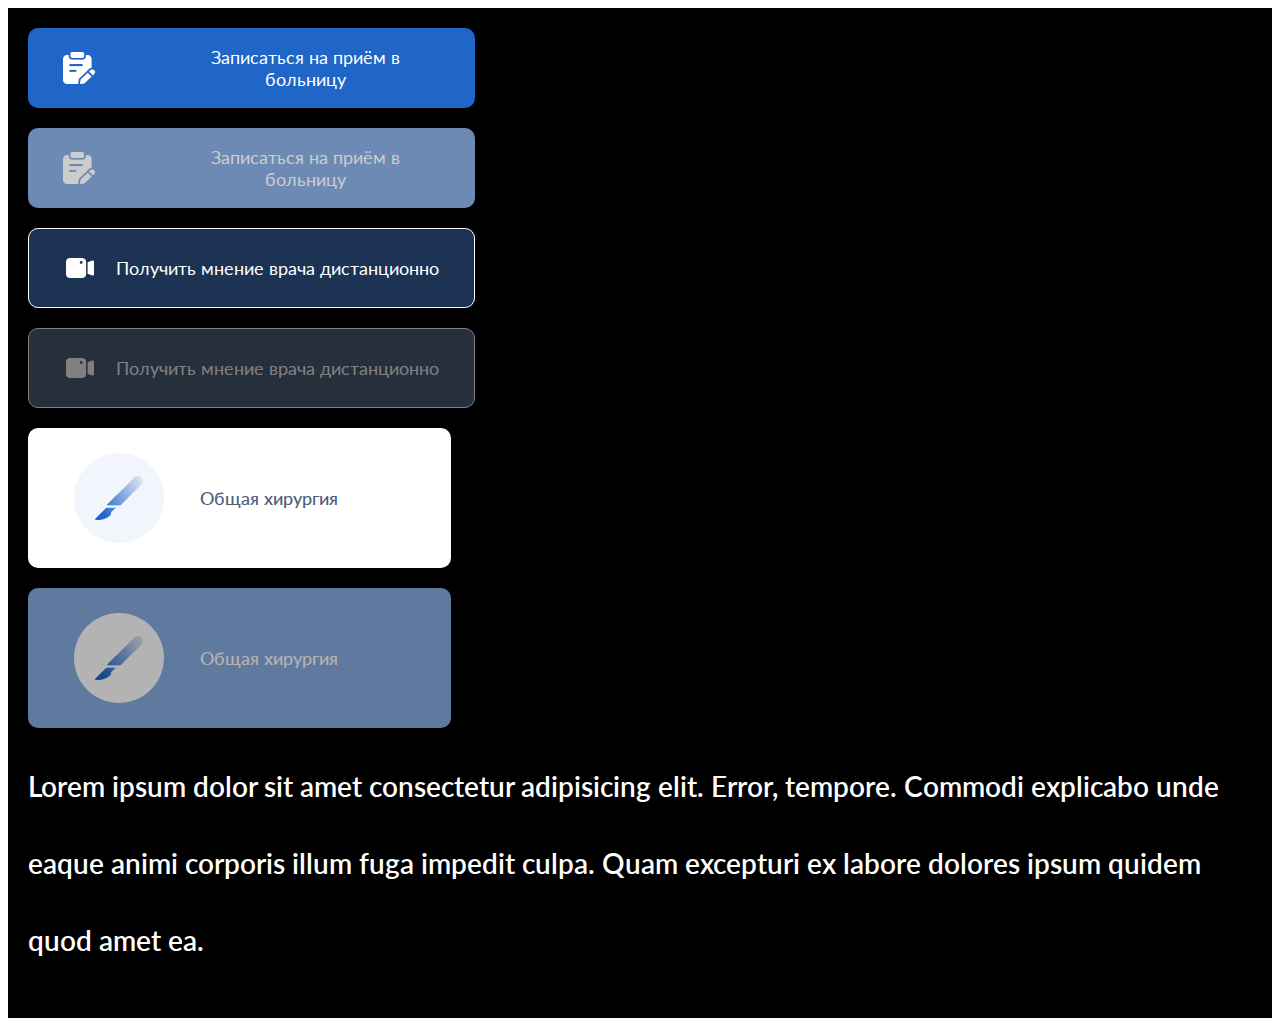
==== Ui-kit.html @ 0b9eb4fd "new images" ====
<!DOCTYPE html>
<html lang="en">
<head>
    <meta charset="UTF-8">
    <meta name="viewport" content="width=device-width, initial-scale=1.0">
    <link rel="stylesheet" href="https://cdnjs.cloudflare.com/ajax/libs/font-awesome/6.0.0-beta3/css/all.min.css">
    <link rel="preconnect" href="https://fonts.googleapis.com">
    <link rel="preconnect" href="https://fonts.gstatic.com" crossorigin>
    <link href="https://fonts.googleapis.com/css2?family=Lato:ital,wght@0,100;0,300;0,400;0,700;0,900;1,100;1,300;1,400;1,700;1,900&family=Montserrat:ital,wght@0,100..900;1,100..900&display=swap" rel="stylesheet">
    <link rel="stylesheet" href="css/style.css">
    <title>Ui-kit</title>
</head>
<body>
    <div class="container">
        <button class="btn-static">
            <img src="./img/folder.png" alt="">
            <span>Записаться на приём в больницу</span>
        </button>
        <button class="btn-static" disabled>
            <img src="./img/folder.png" alt="">
            <p>Записаться на приём в больницу</p>
        </button>
        <button class="btn-consultation">
            <img src="./img/icon (3).svg" alt="">
            Получить мнение врача дистанционно
        </button>
        <button class="btn-consultation" disabled>
            <img src="./img/icon (3).svg" alt="">
            Получить мнение врача дистанционно
        </button>
        <button class="btn-surgery">
            <div class="block-image">
                <img src="./img/scalp.png" alt="">
            </div>
            Общая хирургия
        </button>
        <button class="btn-surgery" disabled>
            <div class="block-image">
                <img src="./img/scalp.png" alt="">
            </div>
            Общая хирургия
        </button>
        <!-- <a class="btn-surgery" disabled>
            <div class="block-image" disabled>
                <img src="./img/scalp.png" alt="">
            </div>
            Общая хирургия
        </a> -->
        <h1>Lorem ipsum dolor sit amet consectetur adipisicing elit. Error, tempore. Commodi explicabo unde eaque animi corporis illum fuga impedit culpa. Quam excepturi ex labore dolores ipsum quidem quod amet ea.</h1>
        <!-- </button>
        <button class="btn-opinion">
            <i class="fa-solid fa-camera"></i>
            <p>Записаться на приём в больницу</p>
        </button>
        <button class="btn-opinion-hover">
            <i class="fa-solid fa-camera"></i>
            <p>Записаться на приём в больницу</p>
        </button>
        <button class="btn-surgery">
            <i class="fa-solid fa-camera"></i>
            <p>Записаться на приём в больницу</p>
        </button>
        <button class="btn-surgery-hover">
            <i class="fa-solid fa-camera"></i>
            <p>Записаться на приём в больницу</p>
        </button> --> 
    </div>
</body>
</html>
---- css/style.css ----
.container {
  padding: 20px;
  background-color: black;
}

.btn-static {
  display: flex;
  align-items: center;
  gap: 75px;
  width: 447px;
  height: 80px;
  background-color: #2065C8;
  border-radius: 10px;
  margin-bottom: 20px;
  border: none;
  color: #FFFFFF;
  font-size: 18px;
  cursor: pointer;
  font-family: "Lato";
  padding: 24px 35px;
}
.btn-static:hover {
  background-color: #0C51B4;
  color: #FFFFFF;
}

.btn-static:disabled {
  background-color: #89ADE2;
  color: #FFFFFF;
  pointer-events: none;
  opacity: 0.8;
}

.btn-consultation {
  display: flex;
  align-items: center;
  justify-content: space-between;
  width: 447px;
  height: 80px;
  background-color: #1D3354;
  border-radius: 10px;
  margin-bottom: 20px;
  border: 1px solid #FFFFFF;
  color: #FFFFFF;
  font-size: 18px;
  cursor: pointer;
  font-family: "Lato";
  padding: 24px 35px;
}
.btn-consultation:hover {
  background-color: #FFFFFF;
  color: #2065C8;
}
.btn-consultation img:hover {
  fill: #2065C8;
}

.btn-consultation:disabled {
  background-color: #4C5E78;
  opacity: 0.5;
  pointer-events: none;
}

.btn-surgery {
  display: flex;
  align-items: center;
  gap: 36px;
  width: 423px;
  height: 140px;
  background-color: #FFFFFF;
  border-radius: 10px;
  margin-bottom: 20px;
  border: none;
  font-size: 18px;
  font-weight: 500;
  line-height: 22px;
  color: #4C5E78;
  font-family: "Lato";
}
.btn-surgery .block-image {
  width: 90px;
  height: 90px;
  margin-left: 40px;
  border-radius: 50%;
  background-color: #F2F5FC;
}
.btn-surgery img {
  padding: 18px 21px;
}
.btn-surgery:hover {
  background-color: #2065C8;
  color: #FFFFFF;
}

.btn-surgery:disabled {
  background-color: #89ADE2;
  color: #FFFFFF;
  opacity: 0.7;
}
.btn-surgery:disabled .block-image {
  background-color: #FFFFFF;
}

h1 {
  font-family: "Lato", serif;
  font-size: 28px;
  font-weight: 600;
  line-height: 77px;
  color: #FFFFFF;
}

/*# sourceMappingURL=style.css.map */
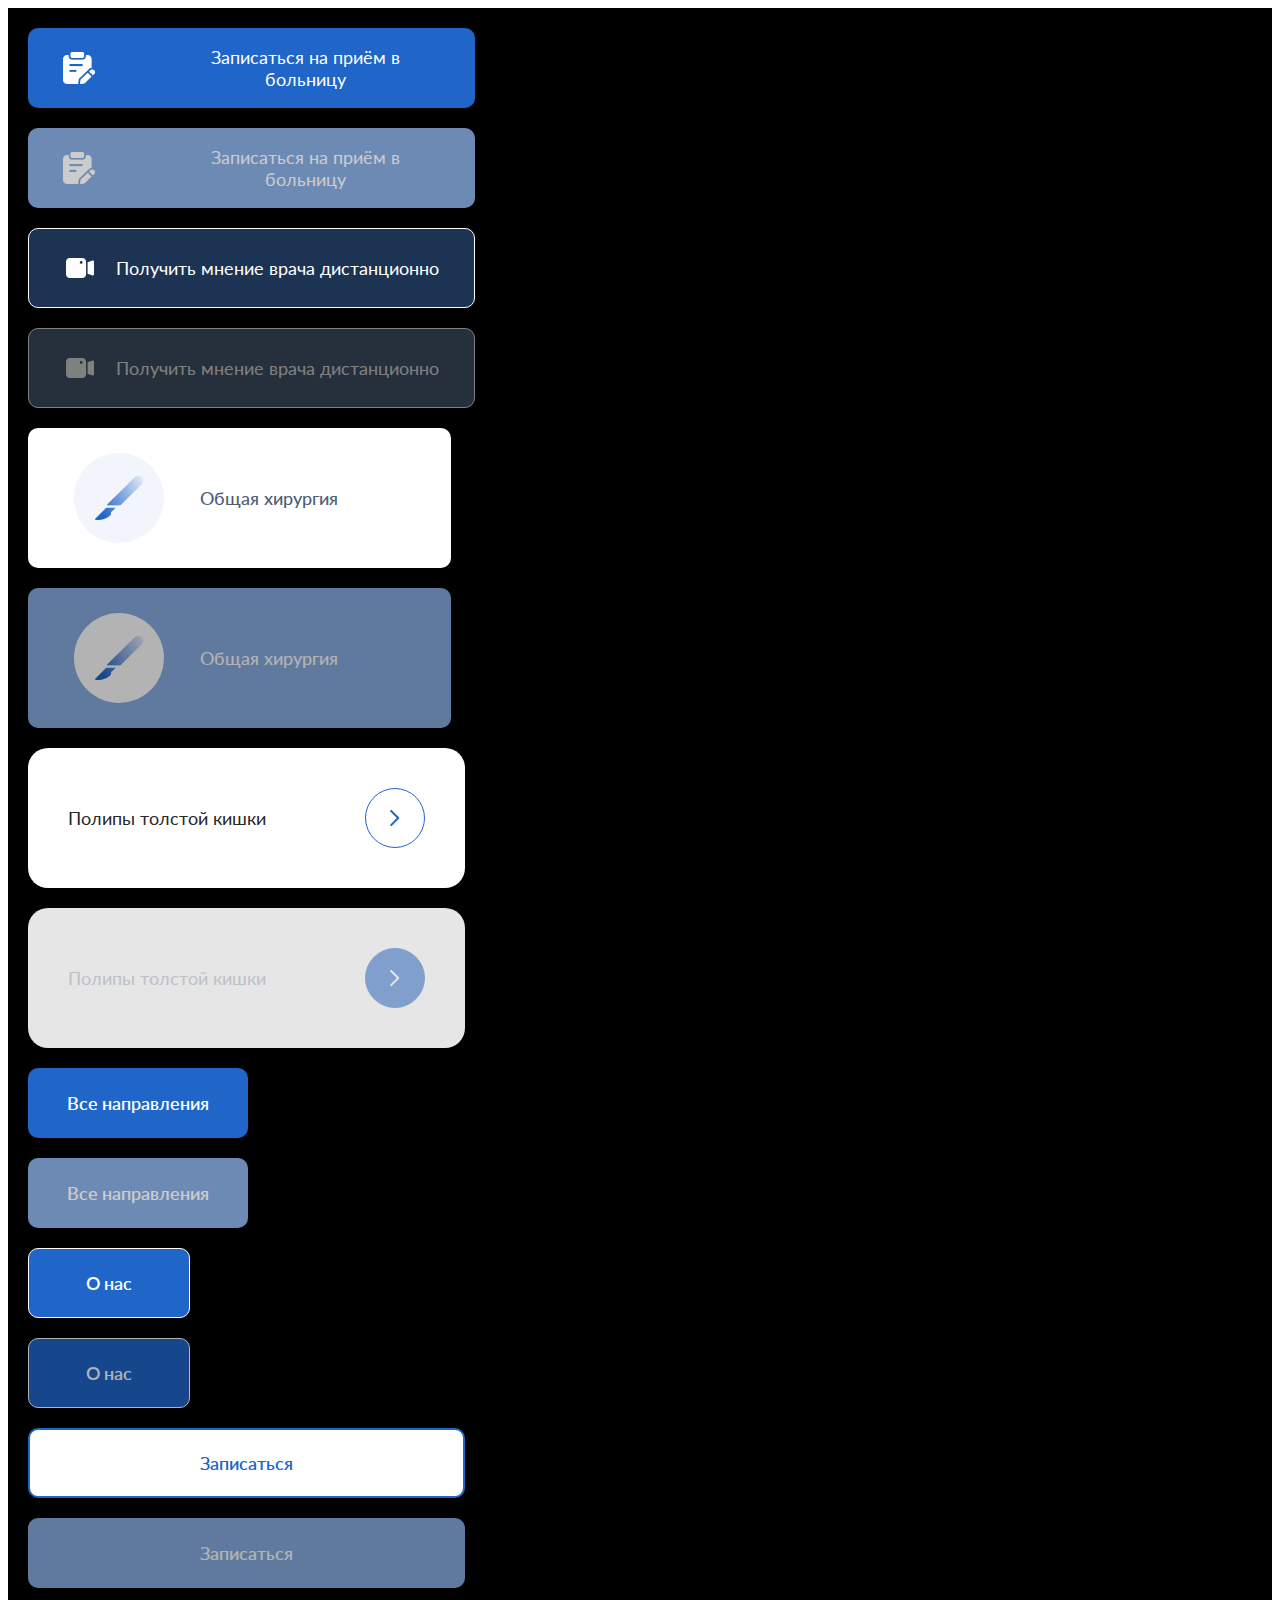
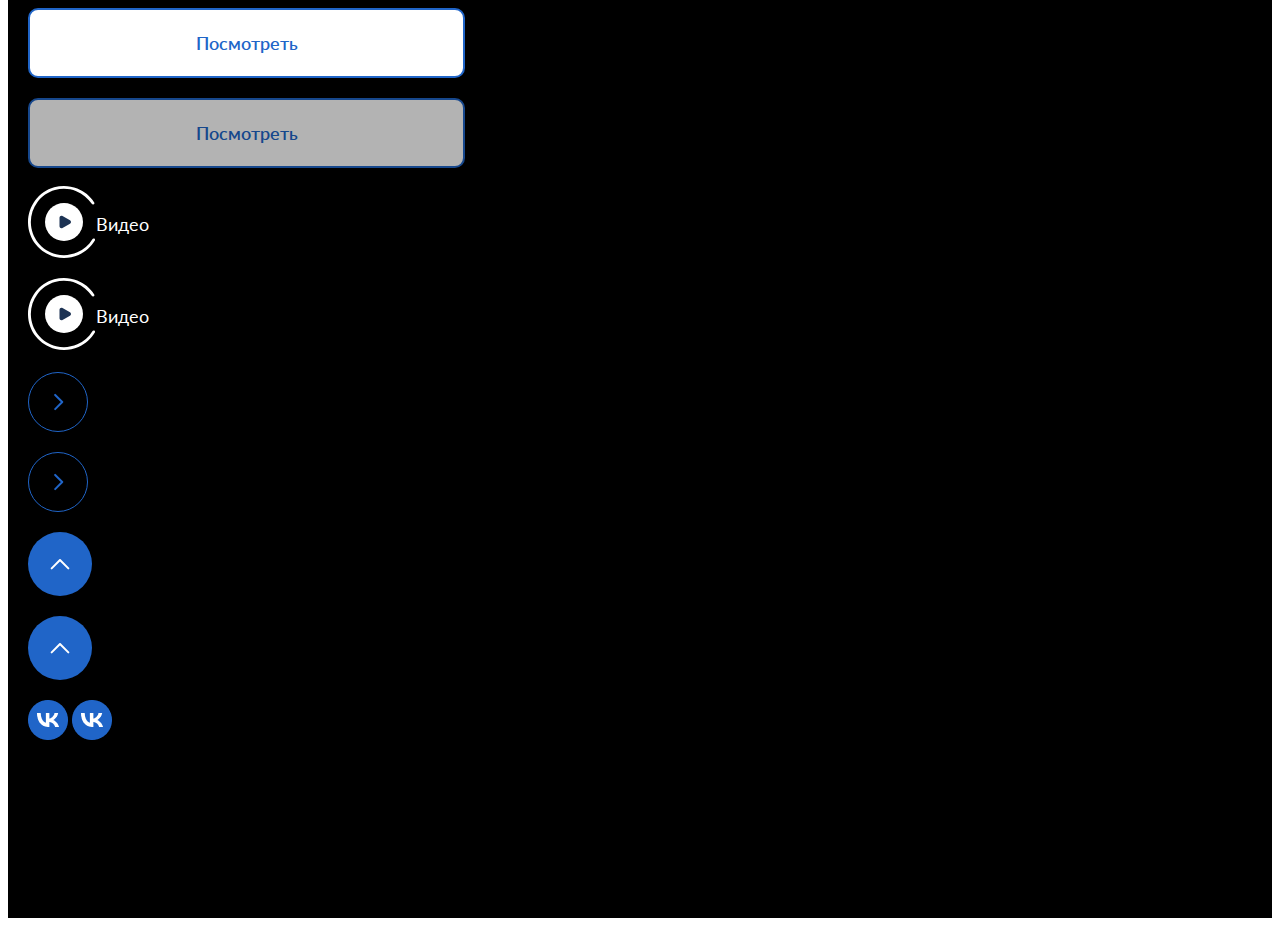
==== commit 5c543479: "new images" ====
--- a/Ui-kit.html
+++ b/Ui-kit.html
@@ -21,7 +21,9 @@
             <p>Записаться на приём в больницу</p>
         </button>
         <button class="btn-consultation">
-            <img src="./img/icon (3).svg" alt="">
+            <svg width="32" height="32" viewBox="0 0 32 32" fill="none" xmlns="http://www.w3.org/2000/svg">
+                <path d="M28.304 8.62013L23.596 10.3041V21.6991L28.304 23.3831C28.4955 23.4513 28.7006 23.4725 28.902 23.445C29.1034 23.4175 29.2953 23.342 29.4615 23.2249C29.6277 23.1078 29.7633 22.9525 29.857 22.7721C29.9507 22.5917 29.9998 22.3914 30 22.1881V9.81412C30 8.93612 29.13 8.32413 28.304 8.62013ZM18.179 5.95313H5.917C4.87815 5.95313 3.88184 6.36581 3.14726 7.10039C2.41268 7.83497 2 8.83127 2 9.87013V22.1331C2 23.172 2.41268 24.1683 3.14726 24.9029C3.88184 25.6374 4.87815 26.0501 5.917 26.0501H18.18C19.2189 26.0501 20.2152 25.6374 20.9497 24.9029C21.6843 24.1683 22.097 23.172 22.097 22.1331V9.87013C22.0967 8.83118 21.6838 7.83488 20.9491 7.10033C20.2144 6.36578 19.2179 5.95312 18.179 5.95313ZM17.167 11.8341C16.7912 11.8341 16.4308 11.6848 16.165 11.4191C15.8993 11.1534 15.75 10.7929 15.75 10.4171C15.75 10.0413 15.8993 9.68089 16.165 9.41515C16.4308 9.14942 16.7912 9.00012 17.167 9.00012C17.5428 9.00012 17.9032 9.14942 18.169 9.41515C18.4347 9.68089 18.584 10.0413 18.584 10.4171C18.584 10.7929 18.4347 11.1534 18.169 11.4191C17.9032 11.6848 17.5428 11.8341 17.167 11.8341Z" fill="white"/>
+            </svg>
             Получить мнение врача дистанционно
         </button>
         <button class="btn-consultation" disabled>
@@ -40,6 +42,98 @@
             </div>
             Общая хирургия
         </button>
+        <button class="treatment">
+            Полипы толстой кишки
+            <div class="btn-arrow">
+                <svg width="10" height="18" viewBox="0 0 10 18" fill="none" xmlns="http://www.w3.org/2000/svg">
+                    <path d="M1.16667 16.0846L8.25 9.0013L1.16667 1.91797" stroke="#2065C8" stroke-width="2" stroke-linecap="round" stroke-linejoin="round"/>
+                </svg>                    
+            </div>
+        </button>
+        <button class="treatment" disabled>
+            Полипы толстой кишки
+            <div class="btn-arrow">
+                <svg width="10" height="18" viewBox="0 0 10 18" fill="none" xmlns="http://www.w3.org/2000/svg">
+                    <path d="M1.16667 16.0846L8.25 9.0013L1.16667 1.91797" stroke="#2065C8" stroke-width="2" stroke-linecap="round" stroke-linejoin="round"/>
+                </svg>                    
+            </div>
+        </button>
+        <button class="btn-direction">
+            Все направления
+        </button>
+        <button class="btn-direction" disabled>
+            Все направления
+        </button>
+        <button class="btn-about">
+            О нас
+        </button>
+        <button class="btn-about" disabled>
+            О нас
+        </button>
+        <button class="btn-subscribe">
+            Записаться
+        </button>
+        <button class="btn-subscribe" disabled>
+            Записаться
+        </button>
+        <button class="btn-view">
+            Посмотреть
+        </button>
+        <button class="btn-view" disabled>
+            Посмотреть
+        </button>
+        <div class="btn-video">
+            <div class="btn-smart">
+                <svg width="68" height="72" viewBox="0 0 68 72" fill="none" xmlns="http://www.w3.org/2000/svg">
+                    <path d="M66.3334 52.5989C67.0223 52.9759 67.2776 53.8417 66.8737 54.5152C63.046 60.8981 57.3264 65.9487 50.4922 68.9542C43.2234 72.1507 35.1016 72.8544 27.3914 70.9556C19.6811 69.0567 12.815 64.662 7.8619 58.4555C2.90883 52.2489 0.146756 44.579 0.00568185 36.6396C-0.135392 28.7002 2.35245 20.9369 7.0819 14.5584C11.8114 8.17981 18.517 3.54389 26.155 1.37234C33.7929 -0.799217 41.9345 -0.384549 49.3123 2.55178C56.2489 5.31255 62.1444 10.1568 66.1964 16.3996C66.624 17.0584 66.3996 17.9327 65.7245 18.3339C65.0494 18.7352 64.1794 18.5112 63.7496 17.8539C60.0196 12.1497 54.6144 7.72297 48.2606 5.19419C41.4657 2.48983 33.9673 2.10792 26.9327 4.10792C19.8982 6.10792 13.7223 10.3776 9.36643 16.2523C5.01061 22.1269 2.71931 29.2769 2.84923 36.5891C2.97916 43.9012 5.52304 50.9653 10.0848 56.6815C14.6466 62.3977 20.9703 66.4453 28.0715 68.1941C35.1726 69.9429 42.6527 69.2948 49.3473 66.3508C55.6072 63.5979 60.8518 58.9819 64.3768 53.1488C64.7829 52.4766 65.6444 52.2219 66.3334 52.5989Z" fill="white"/>                  
+                </svg>
+            </div>
+            <div class="btn-ring">
+                <svg width="12" height="14" viewBox="0 0 12 14" fill="none" xmlns="http://www.w3.org/2000/svg">
+                    <path d="M11 5.26795C12.3333 6.03775 12.3333 7.96225 11 8.73205L3.5 13.0622C2.16666 13.832 0.499999 12.8697 0.499999 11.3301L0.5 2.66987C0.5 1.13027 2.16667 0.168021 3.5 0.937822L11 5.26795Z" fill="#1D3354"/>
+                </svg>
+            </div>
+            Видео
+        </div>
+        <div class="btn-video" disabled>
+            <div class="btn-smart">
+                <svg width="68" height="72" viewBox="0 0 68 72" fill="none" xmlns="http://www.w3.org/2000/svg">
+                    <path d="M66.3334 52.5989C67.0223 52.9759 67.2776 53.8417 66.8737 54.5152C63.046 60.8981 57.3264 65.9487 50.4922 68.9542C43.2234 72.1507 35.1016 72.8544 27.3914 70.9556C19.6811 69.0567 12.815 64.662 7.8619 58.4555C2.90883 52.2489 0.146756 44.579 0.00568185 36.6396C-0.135392 28.7002 2.35245 20.9369 7.0819 14.5584C11.8114 8.17981 18.517 3.54389 26.155 1.37234C33.7929 -0.799217 41.9345 -0.384549 49.3123 2.55178C56.2489 5.31255 62.1444 10.1568 66.1964 16.3996C66.624 17.0584 66.3996 17.9327 65.7245 18.3339C65.0494 18.7352 64.1794 18.5112 63.7496 17.8539C60.0196 12.1497 54.6144 7.72297 48.2606 5.19419C41.4657 2.48983 33.9673 2.10792 26.9327 4.10792C19.8982 6.10792 13.7223 10.3776 9.36643 16.2523C5.01061 22.1269 2.71931 29.2769 2.84923 36.5891C2.97916 43.9012 5.52304 50.9653 10.0848 56.6815C14.6466 62.3977 20.9703 66.4453 28.0715 68.1941C35.1726 69.9429 42.6527 69.2948 49.3473 66.3508C55.6072 63.5979 60.8518 58.9819 64.3768 53.1488C64.7829 52.4766 65.6444 52.2219 66.3334 52.5989Z" fill="white"/>                  
+                </svg>
+            </div>
+            <div class="btn-ring">
+                <svg width="12" height="14" viewBox="0 0 12 14" fill="none" xmlns="http://www.w3.org/2000/svg">
+                    <path d="M11 5.26795C12.3333 6.03775 12.3333 7.96225 11 8.73205L3.5 13.0622C2.16666 13.832 0.499999 12.8697 0.499999 11.3301L0.5 2.66987C0.5 1.13027 2.16667 0.168021 3.5 0.937822L11 5.26795Z" fill="#1D3354"/>
+                </svg>
+            </div>
+            Видео
+        </div>
+        <div class="btn-slide">
+            <svg width="10" height="18" viewBox="0 0 10 18" fill="none" xmlns="http://www.w3.org/2000/svg">
+                <path d="M1.16667 16.0846L8.25 9.0013L1.16667 1.91797" stroke="#2065C8" stroke-width="2" stroke-linecap="round" stroke-linejoin="round"></path>
+            </svg>                    
+        </div>
+        <div class="btn-slide" disabled>
+            <svg width="10" height="18" viewBox="0 0 10 18" fill="none" xmlns="http://www.w3.org/2000/svg">
+                <path d="M1.16667 16.0846L8.25 9.0013L1.16667 1.91797" stroke="#2065C8" stroke-width="2" stroke-linecap="round" stroke-linejoin="round"></path>
+            </svg>                    
+        </div>
+        <div class="btn-slide-up">
+            <svg width="20" height="11" viewBox="0 0 20 11" fill="none" xmlns="http://www.w3.org/2000/svg">
+                <path d="M18.3327 9.33333L9.99935 1L1.66602 9.33333" stroke="white" stroke-width="2" stroke-linecap="round" stroke-linejoin="round"/>
+            </svg>                       
+        </div>
+        <div class="btn-slide-up" disabled>
+            <svg width="20" height="11" viewBox="0 0 20 11" fill="none" xmlns="http://www.w3.org/2000/svg">
+                <path d="M18.3327 9.33333L9.99935 1L1.66602 9.33333" stroke="white" stroke-width="2" stroke-linecap="round" stroke-linejoin="round"/>
+            </svg>                       
+        </div>
+        <a class="btn-vk">
+            <img src="./img/vk.png" alt="">
+        </a>
+        <a class="btn-vk">
+            <img src="./img/vk.png" alt="">
+        </a>
         <!-- <a class="btn-surgery" disabled>
             <div class="block-image" disabled>
                 <img src="./img/scalp.png" alt="">
--- a/css/style.css
+++ b/css/style.css
@@ -51,7 +51,7 @@
   background-color: #FFFFFF;
   color: #2065C8;
 }
-.btn-consultation img:hover {
+.btn-consultation:hover svg path {
   fill: #2065C8;
 }
 
@@ -101,12 +101,230 @@
   background-color: #FFFFFF;
 }
 
-h1 {
-  font-family: "Lato", serif;
-  font-size: 28px;
+.treatment {
+  display: flex;
+  align-items: center;
+  justify-content: space-between;
+  padding: 25px 40px;
+  background-color: #FFFFFF;
+  color: #282828;
+  border: none;
+  width: 437px;
+  height: 140px;
+  border-radius: 20px;
+  font-family: "Lato";
+  font-size: 18px;
+  margin-bottom: 20px;
+}
+.treatment:hover {
+  color: #2065C8;
+}
+.treatment:hover .btn-arrow {
+  background-color: #2065C8;
+}
+.treatment:hover .btn-arrow svg path {
+  stroke: #FFFFFF;
+}
+
+.btn-arrow {
+  border: 1px solid #2065C8;
+  width: 58px;
+  height: 58px;
+  border-radius: 50%;
+}
+.btn-arrow svg {
+  padding: 20px 22px;
+}
+
+.treatment:disabled {
+  opacity: 0.9;
+  color: #D2D6DD;
+  pointer-events: none;
+}
+.treatment:disabled .btn-arrow {
+  background-color: #2065C8;
+  opacity: 0.5;
+}
+.treatment:disabled svg path {
+  stroke: #FFFFFF;
+}
+
+.btn-direction {
+  display: flex;
+  align-items: center;
+  justify-content: center;
+  font-size: 18px;
   font-weight: 600;
-  line-height: 77px;
-  color: #FFFFFF;
+  font-family: "Lato";
+  background-color: #2065C8;
+  color: #FFFFFF;
+  border: none;
+  width: 220px;
+  height: 70px;
+  border-radius: 10px;
+  margin-bottom: 20px;
+}
+.btn-direction:hover {
+  background-color: #0C51B4;
+}
+
+.btn-direction:disabled {
+  background-color: #89ADE2;
+  opacity: 0.8;
+}
+
+.btn-about {
+  display: flex;
+  align-items: center;
+  justify-content: center;
+  font-size: 18px;
+  font-weight: 600;
+  font-family: "Lato";
+  background-color: #2065C8;
+  color: #FFFFFF;
+  border: 1px solid #FFFFFF;
+  width: 162px;
+  height: 70px;
+  border-radius: 10px;
+  margin-bottom: 20px;
+}
+.btn-about:hover {
+  background-color: #FFFFFF;
+  color: #2065C8;
+}
+
+.btn-about:disabled {
+  background-color: #2065C8;
+  color: #FFFFFF;
+  pointer-events: none;
+  opacity: 0.7;
+}
+
+.btn-subscribe {
+  display: flex;
+  align-items: center;
+  justify-content: center;
+  font-size: 18px;
+  font-weight: 600;
+  font-family: "Lato";
+  background-color: #FFFFFF;
+  color: #2065C8;
+  border: 2px solid #2065C8;
+  width: 437px;
+  height: 70px;
+  border-radius: 10px;
+  margin-bottom: 20px;
+}
+.btn-subscribe:hover {
+  background-color: #2065C8;
+  color: white;
+  border: none;
+}
+
+.btn-subscribe:disabled {
+  background-color: #89ADE2;
+  color: #FFFFFF;
+  pointer-events: none;
+  opacity: 0.7;
+  border: none;
+}
+
+.btn-view {
+  display: flex;
+  align-items: center;
+  justify-content: center;
+  font-size: 18px;
+  font-weight: 600;
+  font-family: "Lato";
+  background-color: #FFFFFF;
+  color: #2065C8;
+  border: 2px solid #2065C8;
+  width: 437px;
+  height: 70px;
+  border-radius: 10px;
+  margin-bottom: 20px;
+}
+.btn-view:hover {
+  background-color: #FFFFFF;
+  color: #2065C8;
+  border: none;
+}
+
+.btn-view:disabled {
+  background-color: #FFFFFF;
+  color: #2065C8;
+  pointer-events: none;
+  opacity: 0.7;
+  border: 2px solid #2065C8;
+}
+
+.btn-video {
+  display: flex;
+  align-items: center;
+  width: 117px;
+  height: 72px;
+  color: #FFFFFF;
+  position: relative;
+  font-family: "Lato";
+  font-size: 18px;
+  margin-bottom: 20px;
+  font-weight: 400;
+}
+.btn-video:hover .btn-ring svg path {
+  fill: #2065C8;
+}
+
+.btn-ring {
+  border-radius: 50%;
+  width: 38px;
+  height: 38px;
+  background-color: #FFFFFF;
+  position: absolute;
+  left: 17px;
+  bottom: 19px;
+}
+.btn-ring svg {
+  padding: 12px 14px;
+}
+
+.btn-slide {
+  margin-bottom: 20px;
+  width: 58px;
+  height: 58px;
+  border-radius: 50%;
+  border: 1px solid #2065C8;
+}
+.btn-slide svg {
+  padding: 20px 25px;
+}
+.btn-slide:hover {
+  background-color: #2065C8;
+}
+.btn-slide:hover svg path {
+  stroke: #FFFFFF;
+}
+
+.btn-slide-up {
+  width: 64px;
+  height: 64px;
+  border-radius: 50%;
+  background-color: #2065C8;
+  display: flex;
+  align-items: center;
+  justify-content: center;
+  margin-bottom: 20px;
+}
+.btn-slide-up:hover {
+  background-color: #0C51B4;
+}
+
+.btn-slide-up:disabled {
+  pointer-events: none;
+  opacity: 0.5;
+}
+
+.btn-vk:hover img {
+  background-color: url("/img/Vk dark-blue.png");
 }
 
 /*# sourceMappingURL=style.css.map */
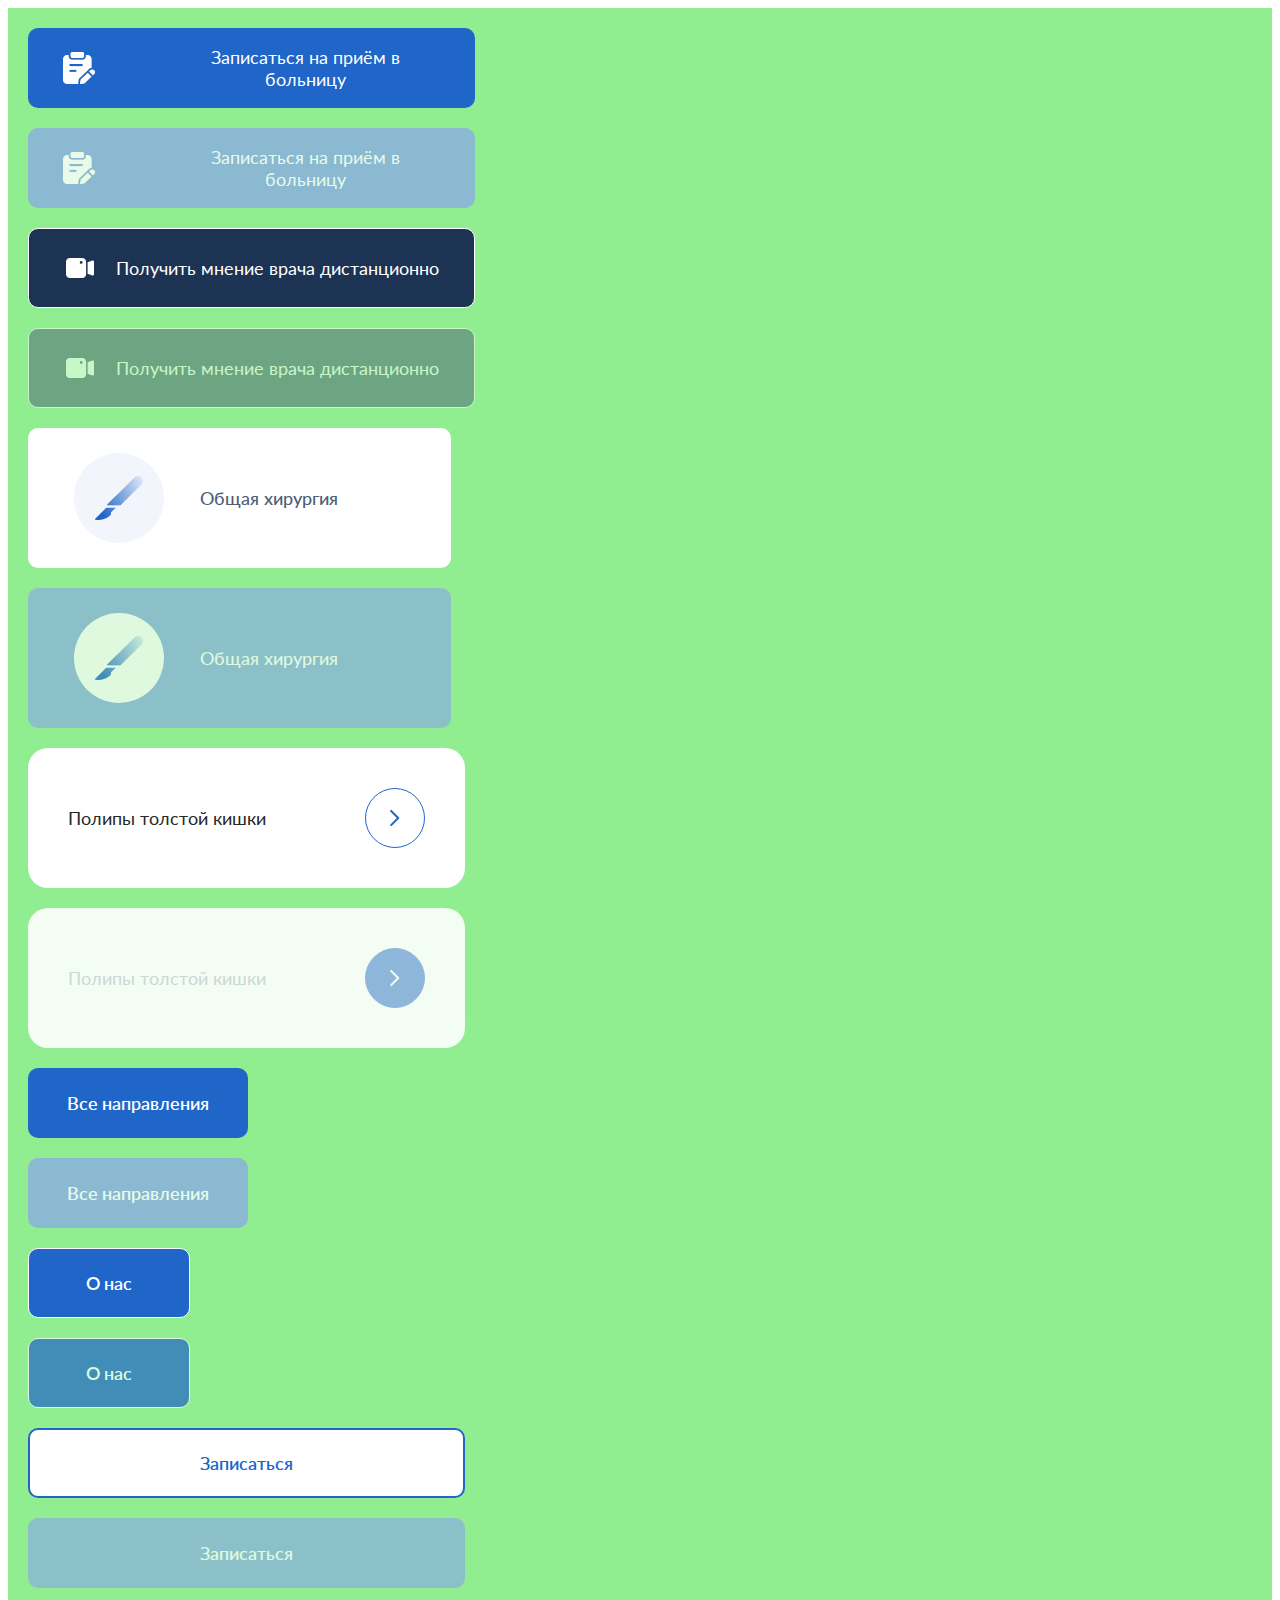
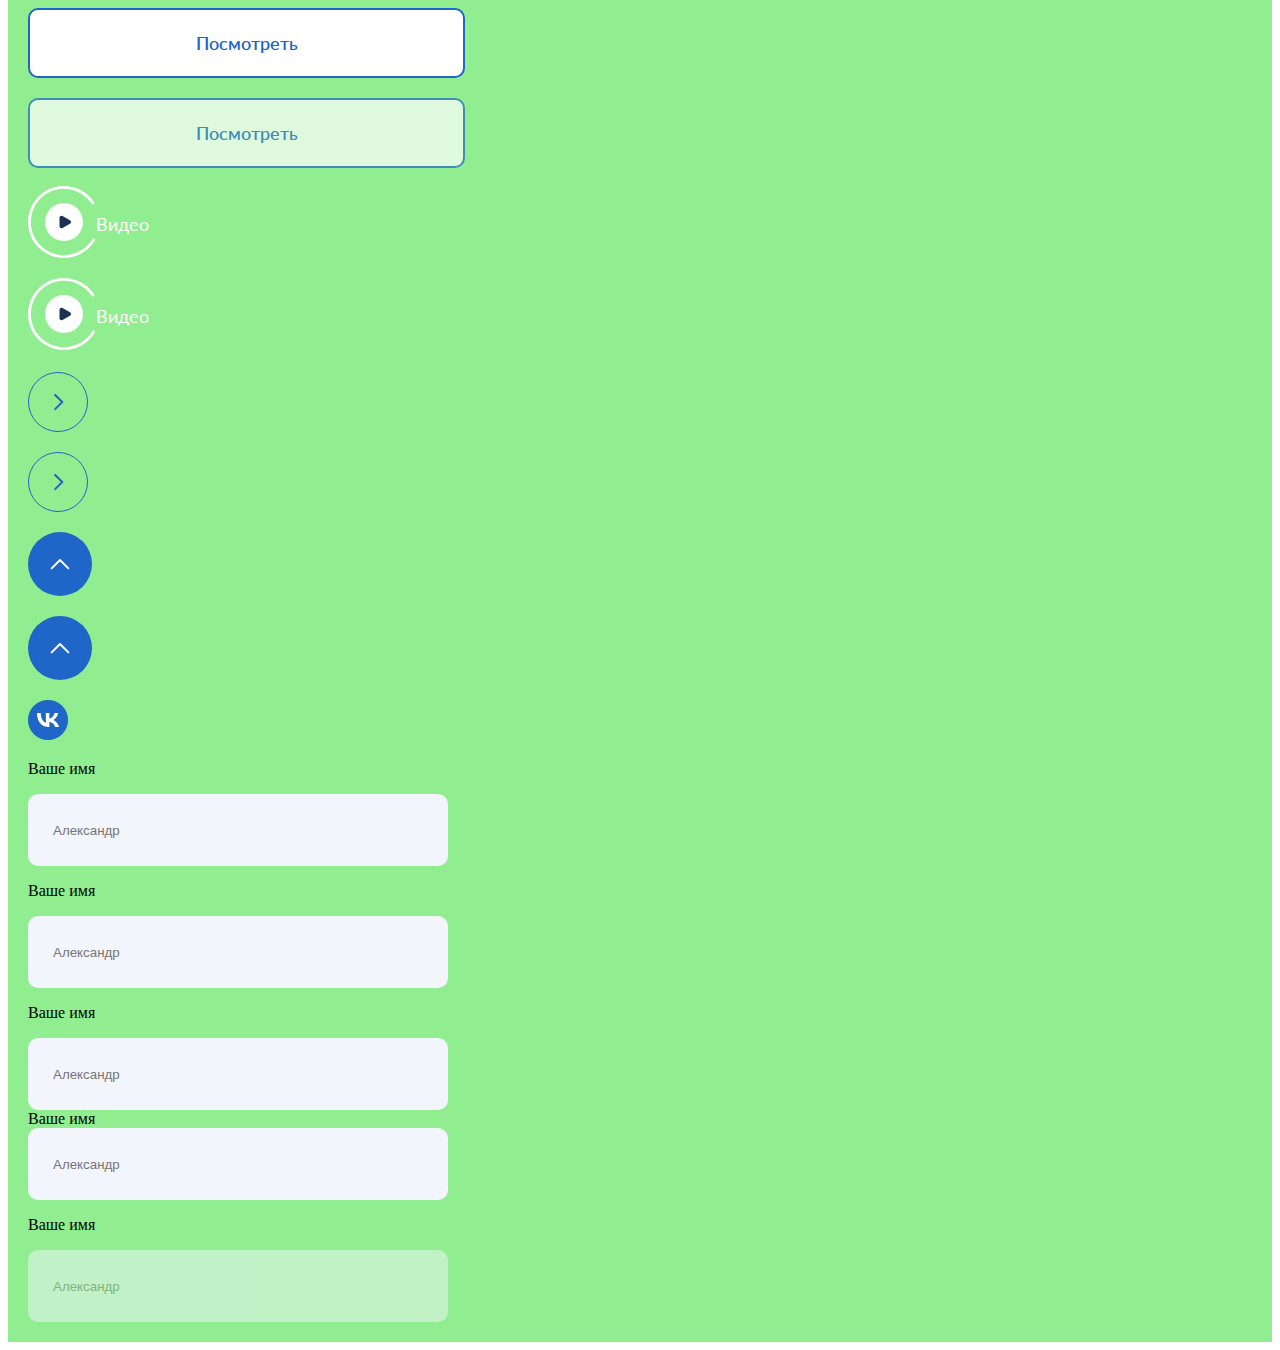
==== commit 71e11955: "finished" ====
--- a/Ui-kit.html
+++ b/Ui-kit.html
@@ -128,19 +128,35 @@
                 <path d="M18.3327 9.33333L9.99935 1L1.66602 9.33333" stroke="white" stroke-width="2" stroke-linecap="round" stroke-linejoin="round"/>
             </svg>                       
         </div>
-        <a class="btn-vk">
-            <img src="./img/vk.png" alt="">
+        <a class="link-vk">
+            <img class="vk" src="./img/vk.png">
         </a>
-        <a class="btn-vk">
-            <img src="./img/vk.png" alt="">
-        </a>
+        <form>
+            <p>Ваше имя</p>
+            <input type="text" class="questionnaire-default" placeholder="Александр">
+        </form>
+        <form>
+            <p>Ваше имя</p>
+            <input class="questionnaire-active" placeholder="Александр">
+        </form>
+        <form>
+            <p>Ваше имя</p>
+            <input class="questionnaire-hover" placeholder="Александр">
+        </form>
+        <form>
+            <label>Ваше имя</label><br>
+            <input type="text" class="questionnaire-error" placeholder="Александр" pattern="[a-zA-Z]+">
+        </form>
+        <form>
+            <p>Ваше имя</p>
+            <input type="text" class="questionnaire-default" disabled placeholder="Александр">
+        </form>
         <!-- <a class="btn-surgery" disabled>
             <div class="block-image" disabled>
                 <img src="./img/scalp.png" alt="">
             </div>
             Общая хирургия
         </a> -->
-        <h1>Lorem ipsum dolor sit amet consectetur adipisicing elit. Error, tempore. Commodi explicabo unde eaque animi corporis illum fuga impedit culpa. Quam excepturi ex labore dolores ipsum quidem quod amet ea.</h1>
         <!-- </button>
         <button class="btn-opinion">
             <i class="fa-solid fa-camera"></i>
--- a/css/style.css
+++ b/css/style.css
@@ -1,6 +1,6 @@
 .container {
   padding: 20px;
-  background-color: black;
+  background-color: lightgreen;
 }
 
 .btn-static {
@@ -323,8 +323,63 @@
   opacity: 0.5;
 }
 
-.btn-vk:hover img {
-  background-color: url("/img/Vk dark-blue.png");
+.vk:hover {
+  content: "";
+  background: url("./img/Vk dark-blue.png");
+}
+
+.questionnaire-default {
+  width: 393px;
+  height: 70px;
+  background-color: #F2F5FC;
+  border-radius: 10px;
+  border: none;
+  color: #8EA1BC;
+  padding-left: 25px;
+}
+
+.questionnaire-default:disabled {
+  opacity: 0.5;
+}
+
+.questionnaire-active {
+  width: 393px;
+  height: 70px;
+  background-color: #F2F5FC;
+  border-radius: 10px;
+  border: none;
+  padding-left: 25px;
+}
+.questionnaire-active:active {
+  color: #000000;
+  border-bottom: 5px solid #2065C8;
+}
+
+.questionnaire-error {
+  width: 393px;
+  height: 70px;
+  background-color: #F2F5FC;
+  border-radius: 10px;
+  border: none;
+  padding-left: 25px;
+}
+
+.questionnaire-error:required {
+  color: red;
+}
+
+.questionnaire-hover {
+  width: 393px;
+  height: 70px;
+  background-color: #F2F5FC;
+  border-radius: 10px;
+  border: none;
+  padding-left: 25px;
+}
+.questionnaire-hover:hover {
+  color: #000000;
+  border-bottom: 5px solid #2065C8;
+  cursor: pointer;
 }
 
 /*# sourceMappingURL=style.css.map */
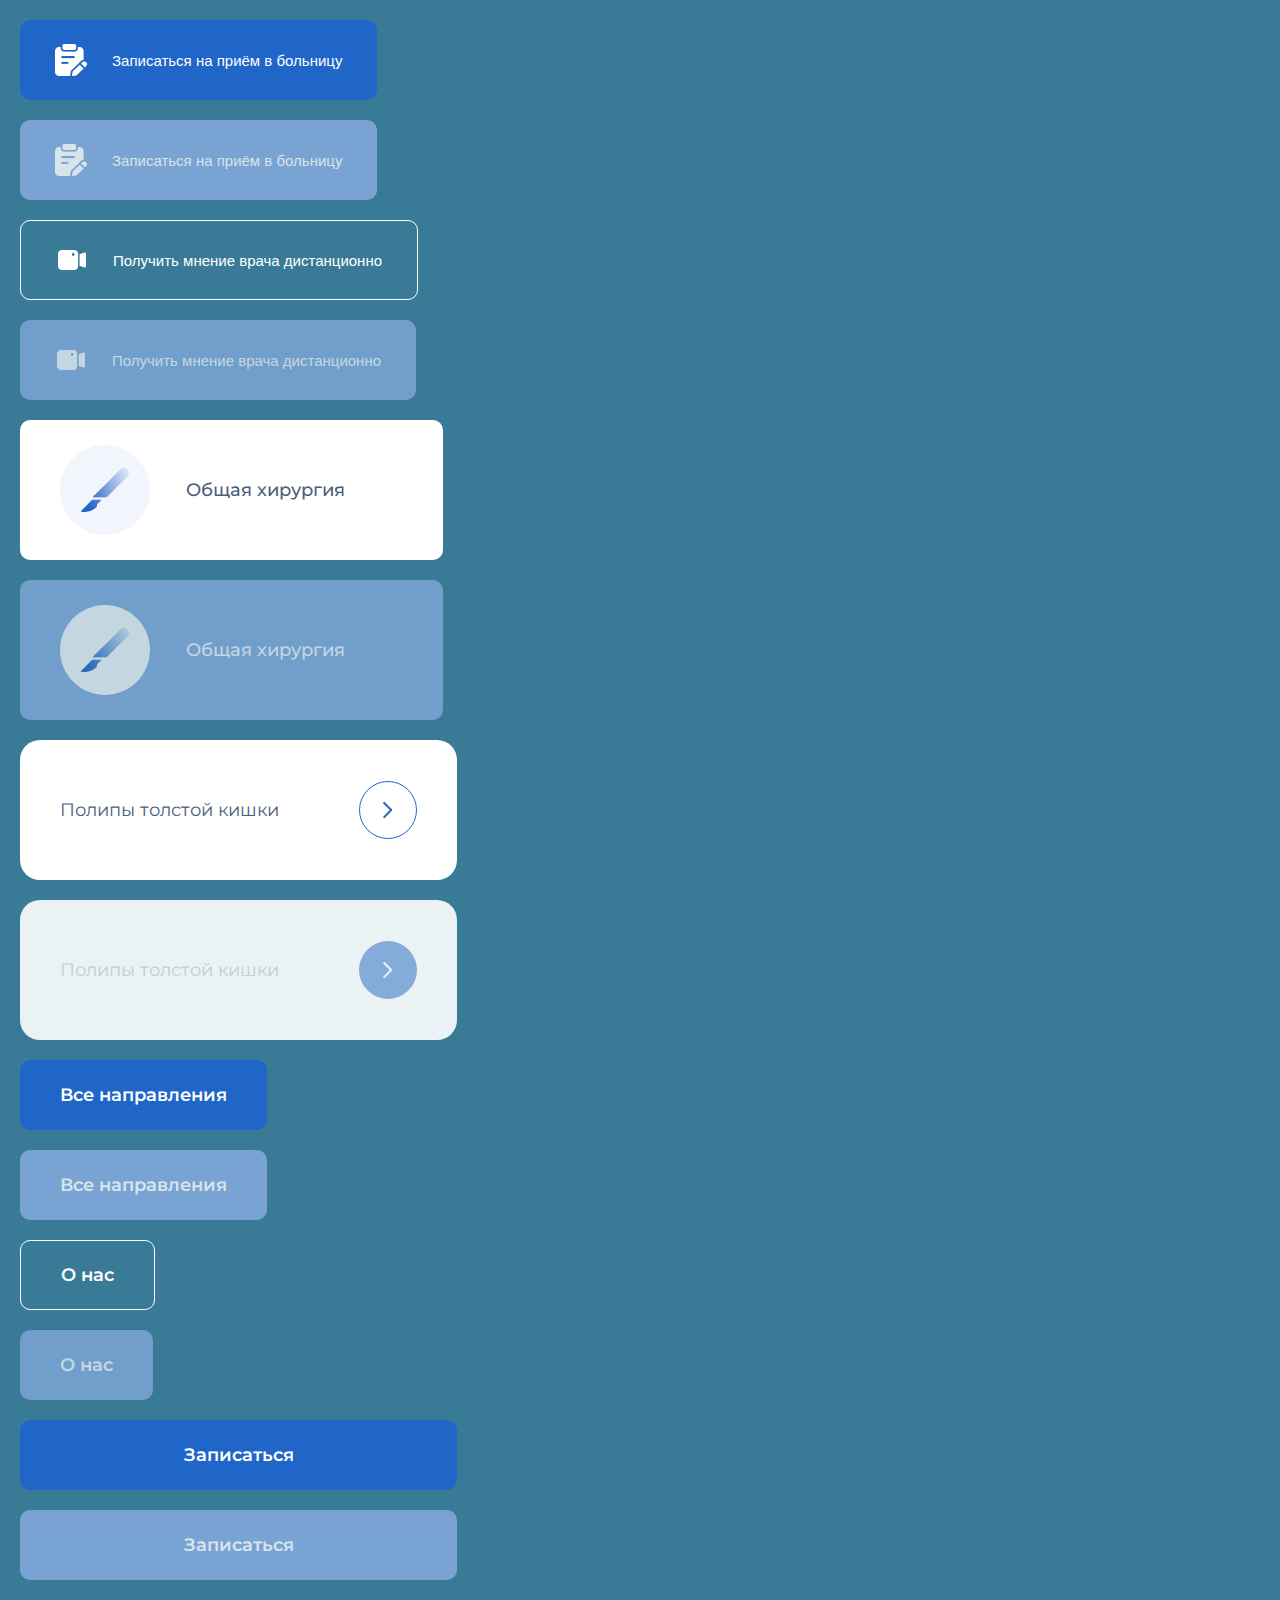
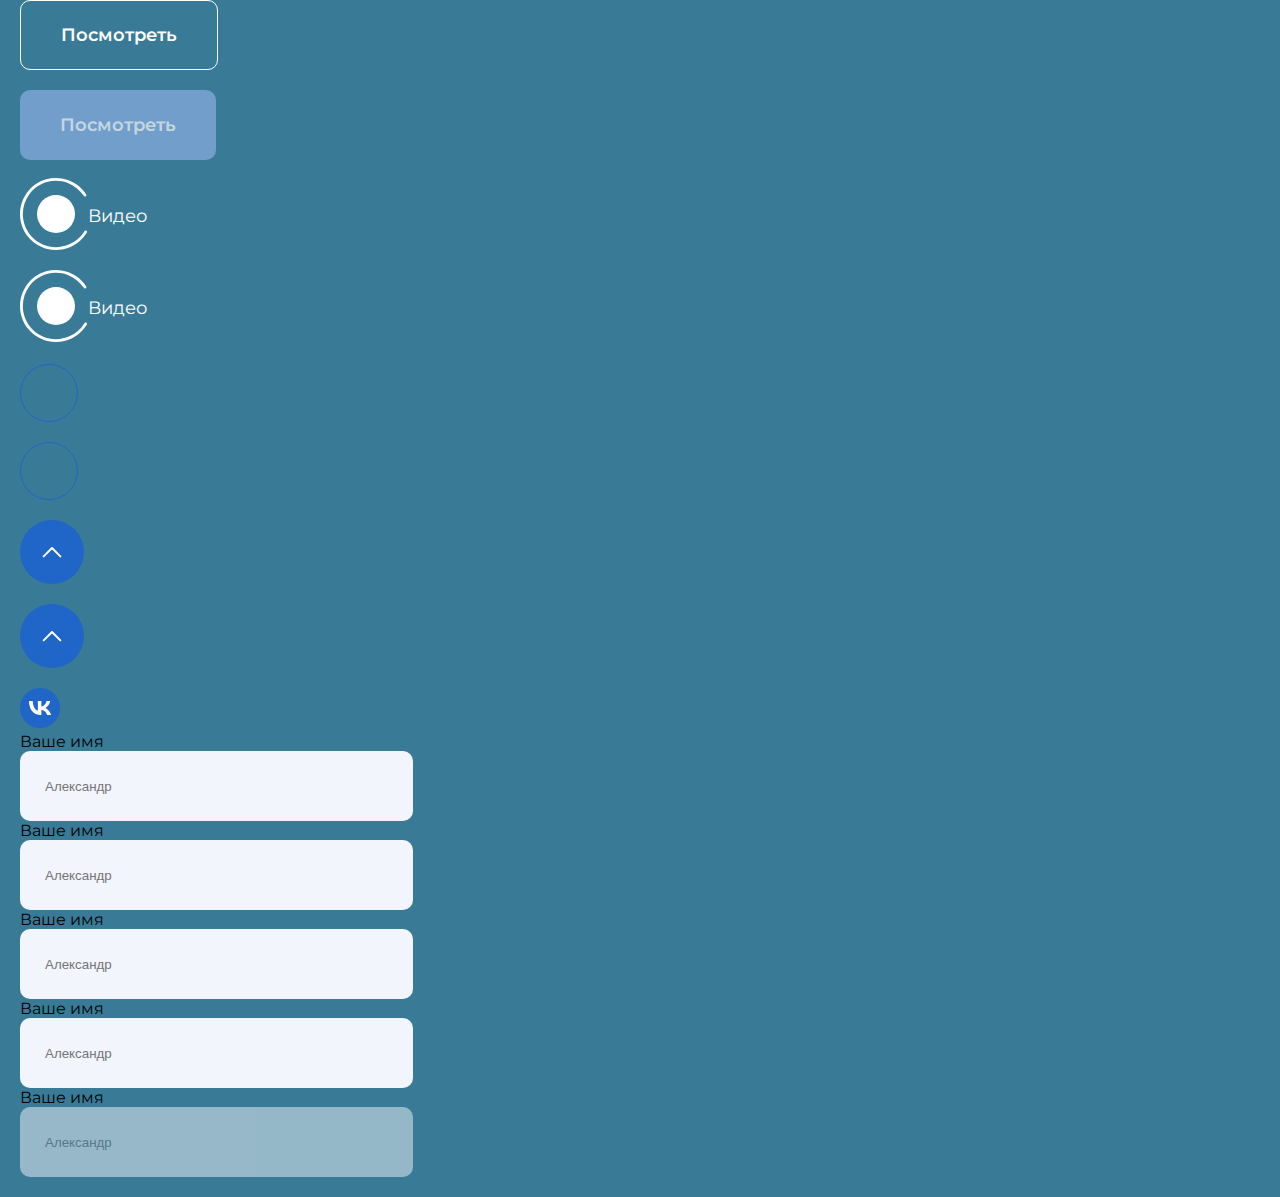
==== commit 248267cb: "fixes" ====
--- a/Ui-kit.html
+++ b/Ui-kit.html
@@ -6,82 +6,89 @@
     <link rel="stylesheet" href="https://cdnjs.cloudflare.com/ajax/libs/font-awesome/6.0.0-beta3/css/all.min.css">
     <link rel="preconnect" href="https://fonts.googleapis.com">
     <link rel="preconnect" href="https://fonts.gstatic.com" crossorigin>
-    <link href="https://fonts.googleapis.com/css2?family=Lato:ital,wght@0,100;0,300;0,400;0,700;0,900;1,100;1,300;1,400;1,700;1,900&family=Montserrat:ital,wght@0,100..900;1,100..900&display=swap" rel="stylesheet">
+    <link href="https://fonts.googleapis.com/css2?family=Montserrat:ital,wght@0,100..900;1,100..900&display=swap" rel="stylesheet">
     <link rel="stylesheet" href="css/style.css">
     <title>Ui-kit</title>
 </head>
 <body>
     <div class="container">
-        <button class="btn-static">
+        <button class="btn">
             <img src="./img/folder.png" alt="">
             <span>Записаться на приём в больницу</span>
         </button>
-        <button class="btn-static" disabled>
+        <button class="btn" disabled>
             <img src="./img/folder.png" alt="">
             <p>Записаться на приём в больницу</p>
         </button>
-        <button class="btn-consultation">
+        <button class="btn btn-transparent">
             <svg width="32" height="32" viewBox="0 0 32 32" fill="none" xmlns="http://www.w3.org/2000/svg">
                 <path d="M28.304 8.62013L23.596 10.3041V21.6991L28.304 23.3831C28.4955 23.4513 28.7006 23.4725 28.902 23.445C29.1034 23.4175 29.2953 23.342 29.4615 23.2249C29.6277 23.1078 29.7633 22.9525 29.857 22.7721C29.9507 22.5917 29.9998 22.3914 30 22.1881V9.81412C30 8.93612 29.13 8.32413 28.304 8.62013ZM18.179 5.95313H5.917C4.87815 5.95313 3.88184 6.36581 3.14726 7.10039C2.41268 7.83497 2 8.83127 2 9.87013V22.1331C2 23.172 2.41268 24.1683 3.14726 24.9029C3.88184 25.6374 4.87815 26.0501 5.917 26.0501H18.18C19.2189 26.0501 20.2152 25.6374 20.9497 24.9029C21.6843 24.1683 22.097 23.172 22.097 22.1331V9.87013C22.0967 8.83118 21.6838 7.83488 20.9491 7.10033C20.2144 6.36578 19.2179 5.95312 18.179 5.95313ZM17.167 11.8341C16.7912 11.8341 16.4308 11.6848 16.165 11.4191C15.8993 11.1534 15.75 10.7929 15.75 10.4171C15.75 10.0413 15.8993 9.68089 16.165 9.41515C16.4308 9.14942 16.7912 9.00012 17.167 9.00012C17.5428 9.00012 17.9032 9.14942 18.169 9.41515C18.4347 9.68089 18.584 10.0413 18.584 10.4171C18.584 10.7929 18.4347 11.1534 18.169 11.4191C17.9032 11.6848 17.5428 11.8341 17.167 11.8341Z" fill="white"/>
             </svg>
-            Получить мнение врача дистанционно
+            <span>Получить мнение врача дистанционно</span>
         </button>
-        <button class="btn-consultation" disabled>
+        <button class="btn btn-transparent" disabled>
             <img src="./img/icon (3).svg" alt="">
-            Получить мнение врача дистанционно
+            <span>Получить мнение врача дистанционно</span>
         </button>
-        <button class="btn-surgery">
+        <a href="#" class="link-services">
+            <span class="block-image">
+                <img src="./img/scalp.png" alt="">
+            </span>
+            Общая хирургия
+        </a>
+        <a href="#" class="link-services inactive">
             <div class="block-image">
                 <img src="./img/scalp.png" alt="">
             </div>
             Общая хирургия
-        </button>
-        <button class="btn-surgery" disabled>
-            <div class="block-image">
-                <img src="./img/scalp.png" alt="">
-            </div>
-            Общая хирургия
-        </button>
-        <button class="treatment">
+        </a>
+        <a href="#" class="link-continue">
             Полипы толстой кишки
             <div class="btn-arrow">
                 <svg width="10" height="18" viewBox="0 0 10 18" fill="none" xmlns="http://www.w3.org/2000/svg">
                     <path d="M1.16667 16.0846L8.25 9.0013L1.16667 1.91797" stroke="#2065C8" stroke-width="2" stroke-linecap="round" stroke-linejoin="round"/>
                 </svg>                    
             </div>
-        </button>
-        <button class="treatment" disabled>
+        </a>
+        <a href="#" class="link-continue inactive">
             Полипы толстой кишки
             <div class="btn-arrow">
                 <svg width="10" height="18" viewBox="0 0 10 18" fill="none" xmlns="http://www.w3.org/2000/svg">
                     <path d="M1.16667 16.0846L8.25 9.0013L1.16667 1.91797" stroke="#2065C8" stroke-width="2" stroke-linecap="round" stroke-linejoin="round"/>
                 </svg>                    
             </div>
-        </button>
-        <button class="btn-direction">
+        </a>
+
+
+        <a href="#" class="btn-simple">
             Все направления
-        </button>
-        <button class="btn-direction" disabled>
+        </a>
+        <a href="#" class="btn-simple inactive">
             Все направления
-        </button>
-        <button class="btn-about">
+        </a>
+
+
+        <a href="#" class="btn-simple btn-transparent">
             О нас
-        </button>
-        <button class="btn-about" disabled>
+        </a>
+        <a href="#" class="btn-simple btn-transparent inactive">
             О нас
-        </button>
-        <button class="btn-subscribe">
+        </a>
+
+        <a href="#" class="btn-simple btn-wide">
             Записаться
-        </button>
-        <button class="btn-subscribe" disabled>
+        </a>
+        <a href="#" class="btn-simple btn-wide inactive">
             Записаться
-        </button>
-        <button class="btn-view">
+        </a>
+
+        <a href="#" class="btn-simple btn-transparent">
             Посмотреть
-        </button>
-        <button class="btn-view" disabled>
+        </a>
+        <a href="#" class="btn-simple btn-transparent inactive">
             Посмотреть
-        </button>
+        </a>
+
         <div class="btn-video">
             <div class="btn-smart">
                 <svg width="68" height="72" viewBox="0 0 68 72" fill="none" xmlns="http://www.w3.org/2000/svg">
--- a/css/style.css
+++ b/css/style.css
@@ -1,67 +1,49 @@
+@charset "UTF-8";
+/* ==========  UI-kit ============= */
+/* Basic utils  */
+* {
+  margin: 0;
+  padding: 0;
+  box-sizing: border-box;
+}
+
+/* Common styles  */
+body {
+  font-family: "Montserrat", serif;
+}
+
+/* Imported styles  */
 .container {
   padding: 20px;
-  background-color: lightgreen;
-}
-
-.btn-static {
-  display: flex;
-  align-items: center;
-  gap: 75px;
-  width: 447px;
+  background-color: #397b97;
+}
+
+.btn {
+  display: flex;
+  align-items: center;
+  gap: 25px;
   height: 80px;
   background-color: #2065C8;
   border-radius: 10px;
   margin-bottom: 20px;
   border: none;
   color: #FFFFFF;
-  font-size: 18px;
+  font-size: 15px;
   cursor: pointer;
-  font-family: "Lato";
   padding: 24px 35px;
 }
-.btn-static:hover {
+.btn:hover {
   background-color: #0C51B4;
   color: #FFFFFF;
 }
-
-.btn-static:disabled {
+.btn:disabled {
   background-color: #89ADE2;
   color: #FFFFFF;
   pointer-events: none;
   opacity: 0.8;
 }
 
-.btn-consultation {
-  display: flex;
-  align-items: center;
-  justify-content: space-between;
-  width: 447px;
-  height: 80px;
-  background-color: #1D3354;
-  border-radius: 10px;
-  margin-bottom: 20px;
-  border: 1px solid #FFFFFF;
-  color: #FFFFFF;
-  font-size: 18px;
-  cursor: pointer;
-  font-family: "Lato";
-  padding: 24px 35px;
-}
-.btn-consultation:hover {
-  background-color: #FFFFFF;
-  color: #2065C8;
-}
-.btn-consultation:hover svg path {
-  fill: #2065C8;
-}
-
-.btn-consultation:disabled {
-  background-color: #4C5E78;
-  opacity: 0.5;
-  pointer-events: none;
-}
-
-.btn-surgery {
+.link-services {
   display: flex;
   align-items: center;
   gap: 36px;
@@ -75,54 +57,66 @@
   font-weight: 500;
   line-height: 22px;
   color: #4C5E78;
-  font-family: "Lato";
-}
-.btn-surgery .block-image {
+  text-decoration: none;
+}
+.link-services .block-image {
   width: 90px;
   height: 90px;
   margin-left: 40px;
   border-radius: 50%;
   background-color: #F2F5FC;
 }
-.btn-surgery img {
+.link-services img {
   padding: 18px 21px;
 }
-.btn-surgery:hover {
-  background-color: #2065C8;
-  color: #FFFFFF;
-}
-
-.btn-surgery:disabled {
+.link-services:hover {
+  background-color: #2065C8;
+  color: #FFFFFF;
+}
+.link-services.inactive, .link-services:disabled {
   background-color: #89ADE2;
   color: #FFFFFF;
   opacity: 0.7;
-}
-.btn-surgery:disabled .block-image {
-  background-color: #FFFFFF;
-}
-
-.treatment {
+  pointer-events: none;
+}
+.link-services.inactive .block-image, .link-services:disabled .block-image {
+  background-color: #FFFFFF;
+}
+
+.link-continue {
   display: flex;
   align-items: center;
   justify-content: space-between;
   padding: 25px 40px;
   background-color: #FFFFFF;
-  color: #282828;
+  color: #4C5E78;
   border: none;
   width: 437px;
   height: 140px;
   border-radius: 20px;
-  font-family: "Lato";
-  font-size: 18px;
-  margin-bottom: 20px;
-}
-.treatment:hover {
-  color: #2065C8;
-}
-.treatment:hover .btn-arrow {
-  background-color: #2065C8;
-}
-.treatment:hover .btn-arrow svg path {
+  font-size: 18px;
+  margin-bottom: 20px;
+  text-decoration: none;
+}
+.link-continue:hover {
+  color: #2065C8;
+}
+.link-continue:hover .btn-arrow {
+  background: #2065C8;
+}
+.link-continue:hover svg path {
+  stroke: #FFFFFF;
+}
+.link-continue.inactive, .link-continue:disabled {
+  opacity: 0.9;
+  color: #D2D6DD;
+  pointer-events: none;
+}
+.link-continue.inactive .btn-arrow, .link-continue:disabled .btn-arrow {
+  background-color: #2065C8;
+  opacity: 0.5;
+}
+.link-continue.inactive svg path, .link-continue:disabled svg path {
   stroke: #FFFFFF;
 }
 
@@ -131,82 +125,62 @@
   width: 58px;
   height: 58px;
   border-radius: 50%;
-}
-.btn-arrow svg {
-  padding: 20px 22px;
-}
-
-.treatment:disabled {
-  opacity: 0.9;
-  color: #D2D6DD;
-  pointer-events: none;
-}
-.treatment:disabled .btn-arrow {
-  background-color: #2065C8;
-  opacity: 0.5;
-}
-.treatment:disabled svg path {
-  stroke: #FFFFFF;
-}
-
-.btn-direction {
   display: flex;
   align-items: center;
   justify-content: center;
+}
+
+.btn-simple {
+  display: flex;
+  align-items: center;
+  justify-content: center;
   font-size: 18px;
   font-weight: 600;
-  font-family: "Lato";
-  background-color: #2065C8;
-  color: #FFFFFF;
-  border: none;
-  width: 220px;
-  height: 70px;
-  border-radius: 10px;
-  margin-bottom: 20px;
-}
-.btn-direction:hover {
+  background-color: #2065C8;
+  color: #FFFFFF;
+  border: none;
+  height: 70px;
+  border-radius: 10px;
+  margin-bottom: 20px;
+  padding: 20px 40px;
+  text-decoration: none;
+  max-width: max-content;
+  flex: 0 0 auto; /* Добавляем это свойство, чтобы элемент не увеличивался или уменьшался */
+}
+.btn-simple:hover {
   background-color: #0C51B4;
 }
-
-.btn-direction:disabled {
+.btn-simple.inactive, .btn-simple:disabled {
   background-color: #89ADE2;
   opacity: 0.8;
-}
-
-.btn-about {
+  pointer-events: none;
+}
+.btn-simple.btn-wide {
+  width: 437px;
+  max-width: none;
+}
+
+.btn-transparent {
+  border: 1px solid #FFFFFF;
+  background: none;
+}
+.btn-transparent:hover {
+  background-color: #FFFFFF;
+  color: #2065C8;
+}
+.btn-transparent.inactive, .btn-transparent:disabled {
+  color: #FFFFFF;
+  pointer-events: none;
+  opacity: 0.7;
+  border: none;
+}
+
+.btn-view {
   display: flex;
   align-items: center;
   justify-content: center;
   font-size: 18px;
   font-weight: 600;
-  font-family: "Lato";
-  background-color: #2065C8;
-  color: #FFFFFF;
-  border: 1px solid #FFFFFF;
-  width: 162px;
-  height: 70px;
-  border-radius: 10px;
-  margin-bottom: 20px;
-}
-.btn-about:hover {
-  background-color: #FFFFFF;
-  color: #2065C8;
-}
-
-.btn-about:disabled {
-  background-color: #2065C8;
-  color: #FFFFFF;
-  pointer-events: none;
-  opacity: 0.7;
-}
-
-.btn-subscribe {
-  display: flex;
-  align-items: center;
-  justify-content: center;
-  font-size: 18px;
-  font-weight: 600;
-  font-family: "Lato";
   background-color: #FFFFFF;
   color: #2065C8;
   border: 2px solid #2065C8;
@@ -215,35 +189,6 @@
   border-radius: 10px;
   margin-bottom: 20px;
 }
-.btn-subscribe:hover {
-  background-color: #2065C8;
-  color: white;
-  border: none;
-}
-
-.btn-subscribe:disabled {
-  background-color: #89ADE2;
-  color: #FFFFFF;
-  pointer-events: none;
-  opacity: 0.7;
-  border: none;
-}
-
-.btn-view {
-  display: flex;
-  align-items: center;
-  justify-content: center;
-  font-size: 18px;
-  font-weight: 600;
-  font-family: "Lato";
-  background-color: #FFFFFF;
-  color: #2065C8;
-  border: 2px solid #2065C8;
-  width: 437px;
-  height: 70px;
-  border-radius: 10px;
-  margin-bottom: 20px;
-}
 .btn-view:hover {
   background-color: #FFFFFF;
   color: #2065C8;
@@ -265,7 +210,6 @@
   height: 72px;
   color: #FFFFFF;
   position: relative;
-  font-family: "Lato";
   font-size: 18px;
   margin-bottom: 20px;
   font-weight: 400;
@@ -382,4 +326,6 @@
   cursor: pointer;
 }
 
+/* ==========  end UI-kit ============= */
+
 /*# sourceMappingURL=style.css.map */
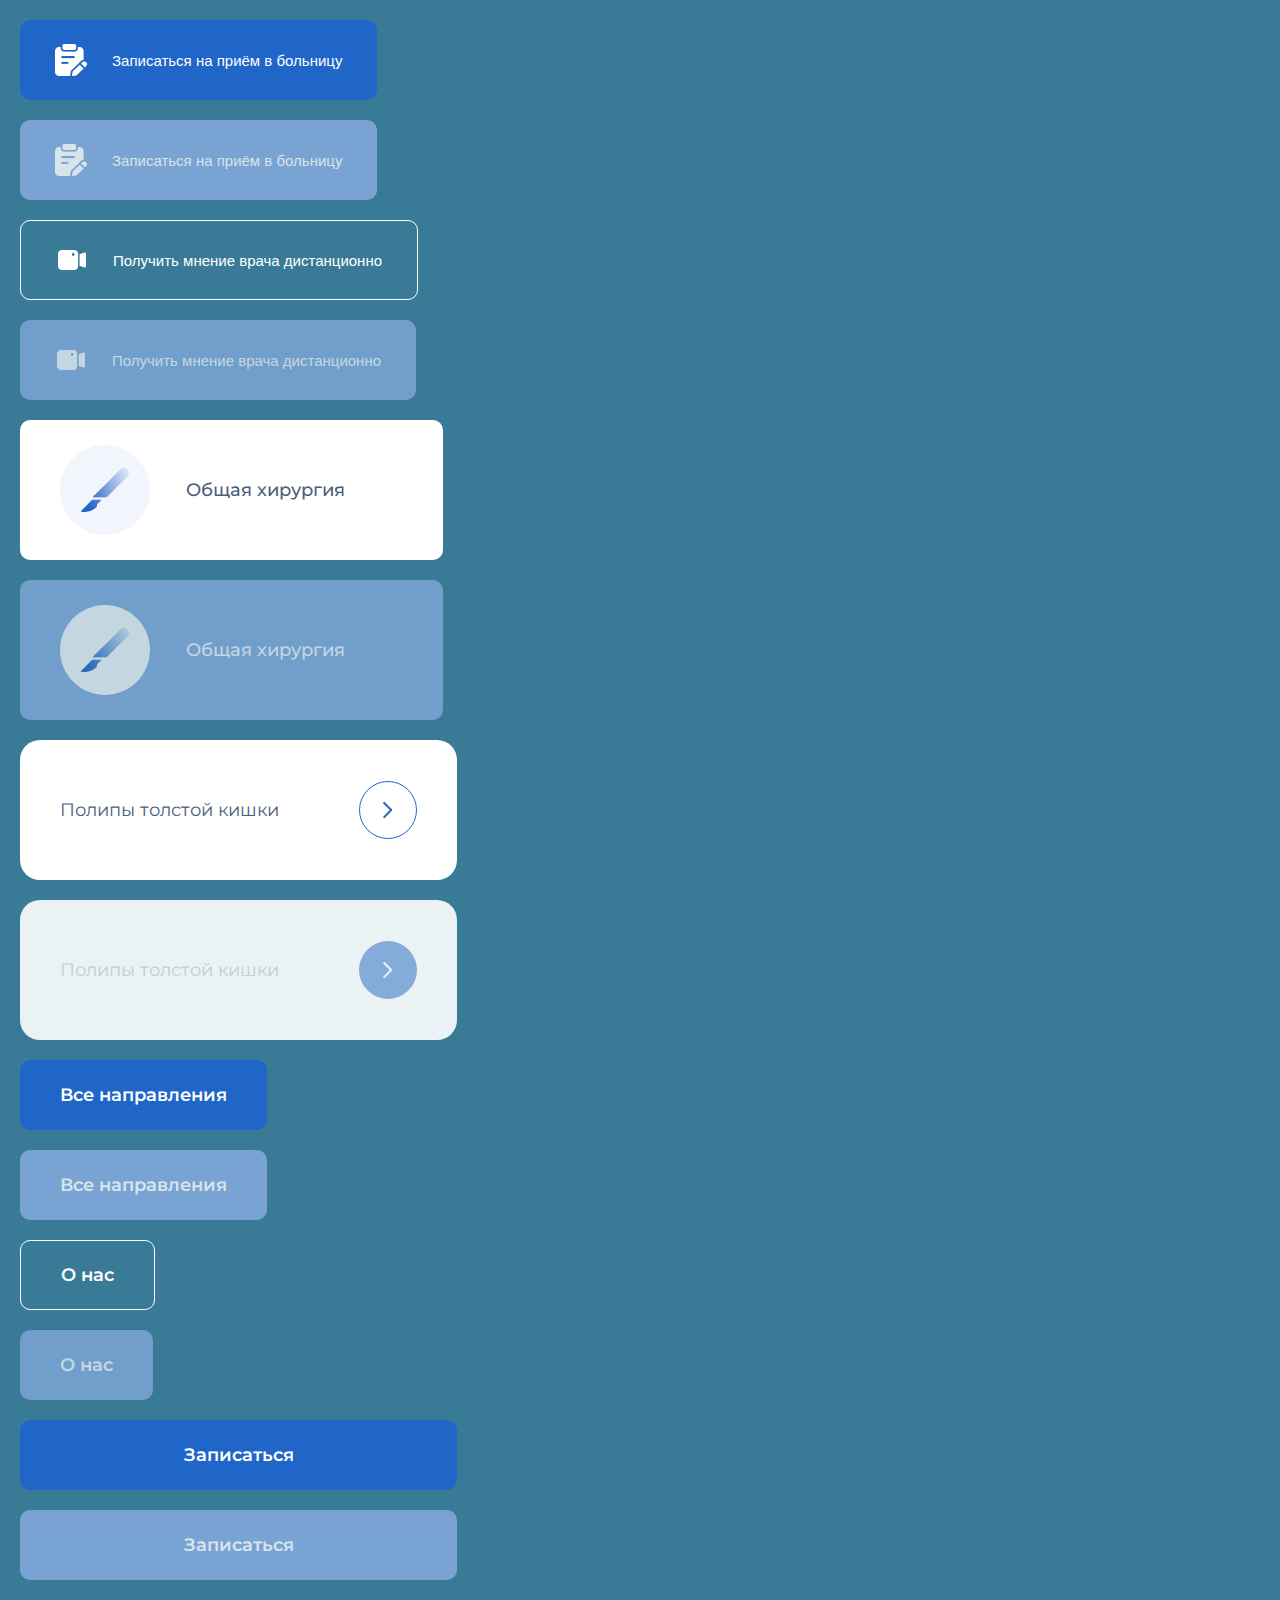
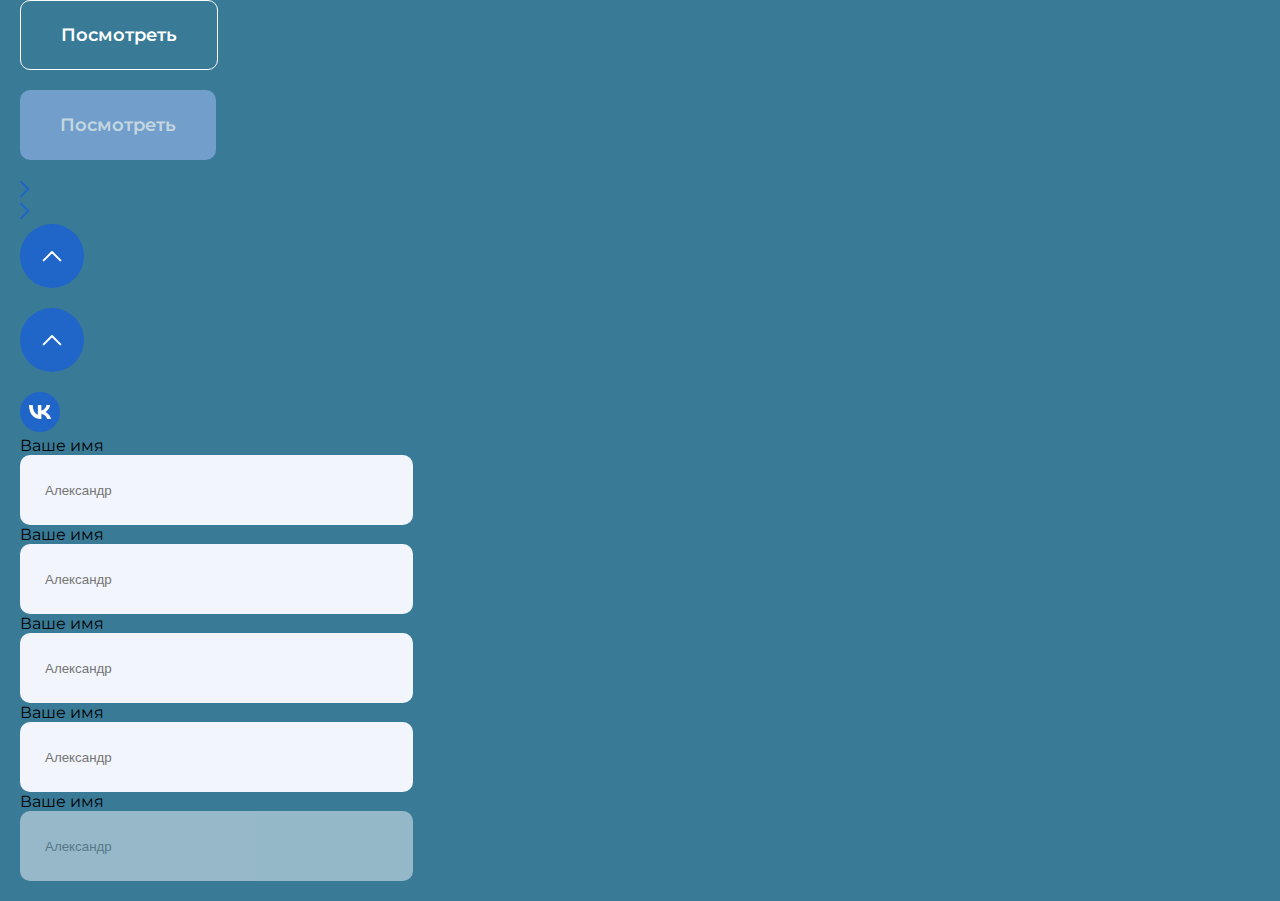
==== commit c873f683: "25.01.2025" ====
--- a/Ui-kit.html
+++ b/Ui-kit.html
@@ -89,7 +89,7 @@
             Посмотреть
         </a>
 
-        <div class="btn-video">
+        <!-- <div class="btn-video">
             <div class="btn-smart">
                 <svg width="68" height="72" viewBox="0 0 68 72" fill="none" xmlns="http://www.w3.org/2000/svg">
                     <path d="M66.3334 52.5989C67.0223 52.9759 67.2776 53.8417 66.8737 54.5152C63.046 60.8981 57.3264 65.9487 50.4922 68.9542C43.2234 72.1507 35.1016 72.8544 27.3914 70.9556C19.6811 69.0567 12.815 64.662 7.8619 58.4555C2.90883 52.2489 0.146756 44.579 0.00568185 36.6396C-0.135392 28.7002 2.35245 20.9369 7.0819 14.5584C11.8114 8.17981 18.517 3.54389 26.155 1.37234C33.7929 -0.799217 41.9345 -0.384549 49.3123 2.55178C56.2489 5.31255 62.1444 10.1568 66.1964 16.3996C66.624 17.0584 66.3996 17.9327 65.7245 18.3339C65.0494 18.7352 64.1794 18.5112 63.7496 17.8539C60.0196 12.1497 54.6144 7.72297 48.2606 5.19419C41.4657 2.48983 33.9673 2.10792 26.9327 4.10792C19.8982 6.10792 13.7223 10.3776 9.36643 16.2523C5.01061 22.1269 2.71931 29.2769 2.84923 36.5891C2.97916 43.9012 5.52304 50.9653 10.0848 56.6815C14.6466 62.3977 20.9703 66.4453 28.0715 68.1941C35.1726 69.9429 42.6527 69.2948 49.3473 66.3508C55.6072 63.5979 60.8518 58.9819 64.3768 53.1488C64.7829 52.4766 65.6444 52.2219 66.3334 52.5989Z" fill="white"/>                  
@@ -114,17 +114,19 @@
                 </svg>
             </div>
             Видео
-        </div>
-        <div class="btn-slide">
+        </div> -->
+        <a class="slide-cont">
+            <div href="#" class="link-slides">
+                <svg width="10" height="18" viewBox="0 0 10 18" fill="none" xmlns="http://www.w3.org/2000/svg">
+                    <path d="M1.16667 16.0846L8.25 9.0013L1.16667 1.91797" stroke="#2065C8" stroke-width="2" stroke-linecap="round" stroke-linejoin="round"></path>
+                </svg>                    
+            </div>
+        </a>
+        <a href="#" class="link-slides">
             <svg width="10" height="18" viewBox="0 0 10 18" fill="none" xmlns="http://www.w3.org/2000/svg">
                 <path d="M1.16667 16.0846L8.25 9.0013L1.16667 1.91797" stroke="#2065C8" stroke-width="2" stroke-linecap="round" stroke-linejoin="round"></path>
             </svg>                    
-        </div>
-        <div class="btn-slide" disabled>
-            <svg width="10" height="18" viewBox="0 0 10 18" fill="none" xmlns="http://www.w3.org/2000/svg">
-                <path d="M1.16667 16.0846L8.25 9.0013L1.16667 1.91797" stroke="#2065C8" stroke-width="2" stroke-linecap="round" stroke-linejoin="round"></path>
-            </svg>                    
-        </div>
+        </a>
         <div class="btn-slide-up">
             <svg width="20" height="11" viewBox="0 0 20 11" fill="none" xmlns="http://www.w3.org/2000/svg">
                 <path d="M18.3327 9.33333L9.99935 1L1.66602 9.33333" stroke="white" stroke-width="2" stroke-linecap="round" stroke-linejoin="round"/>
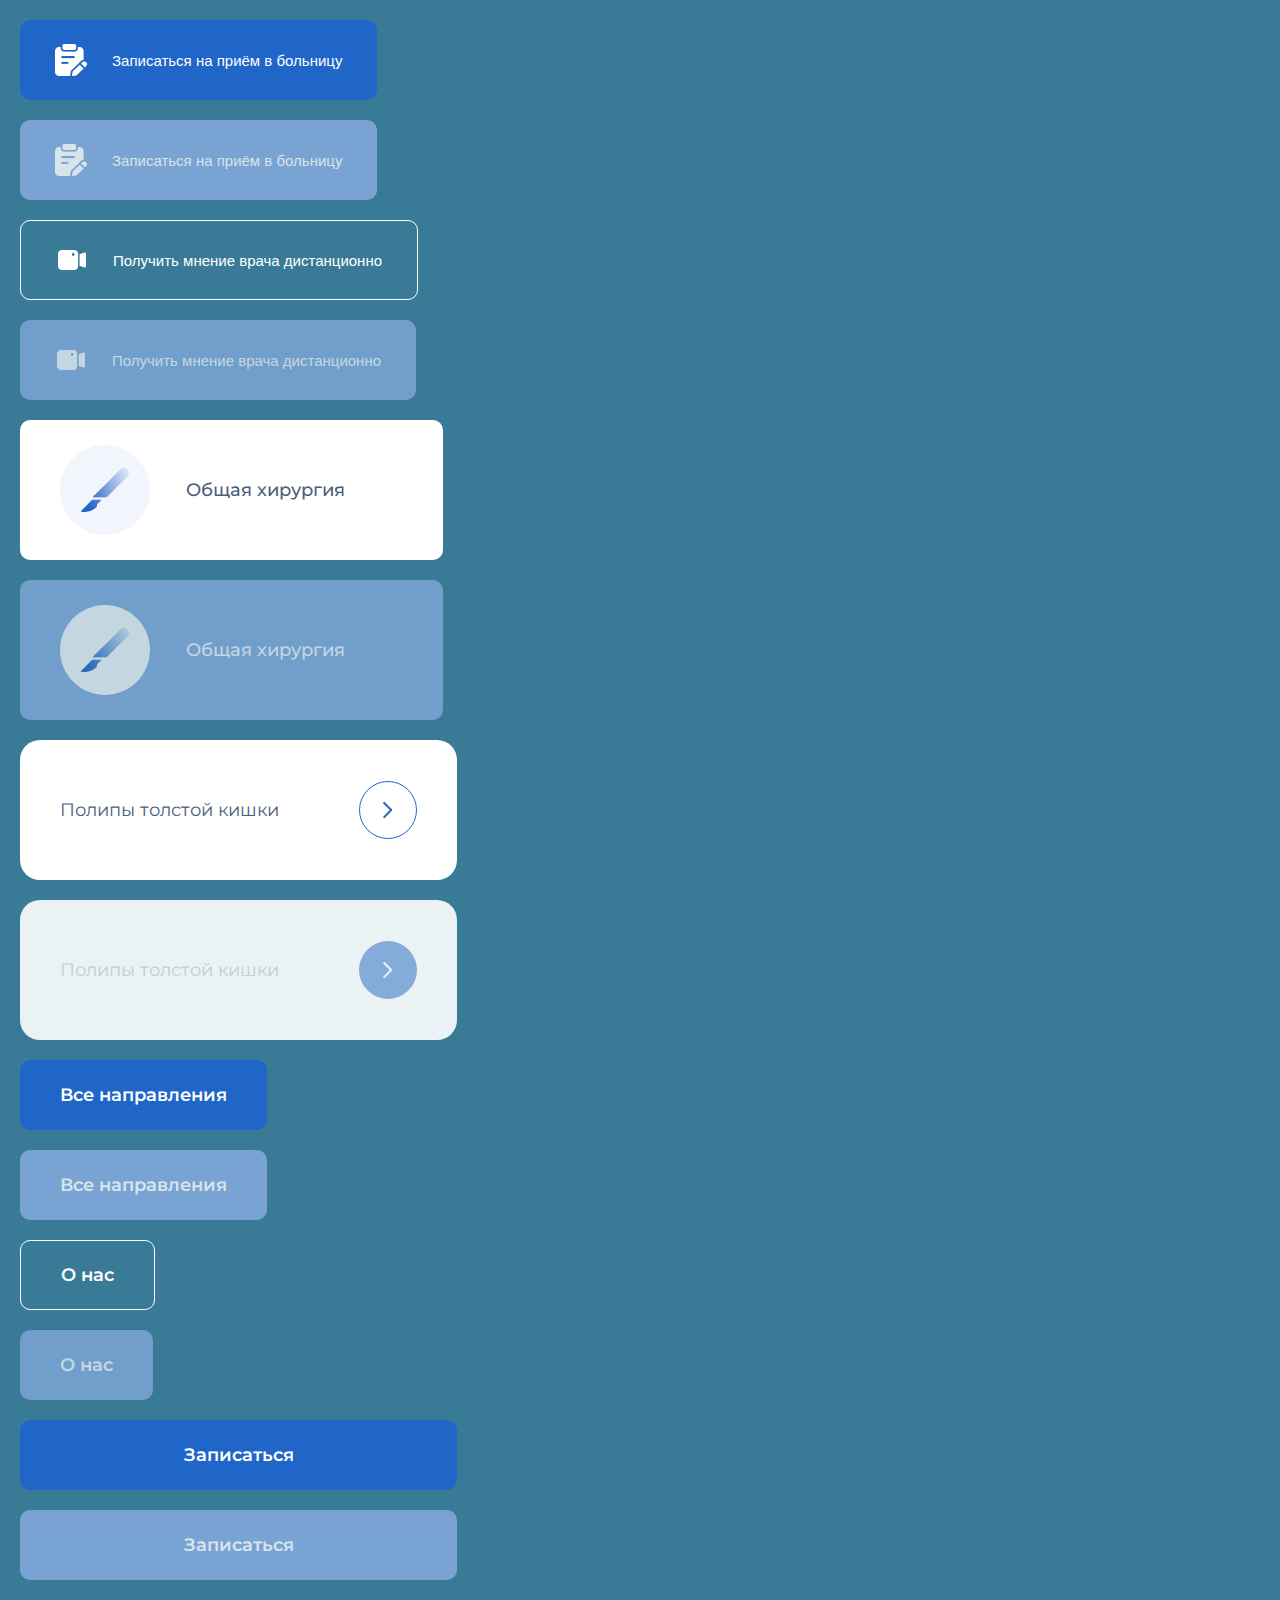
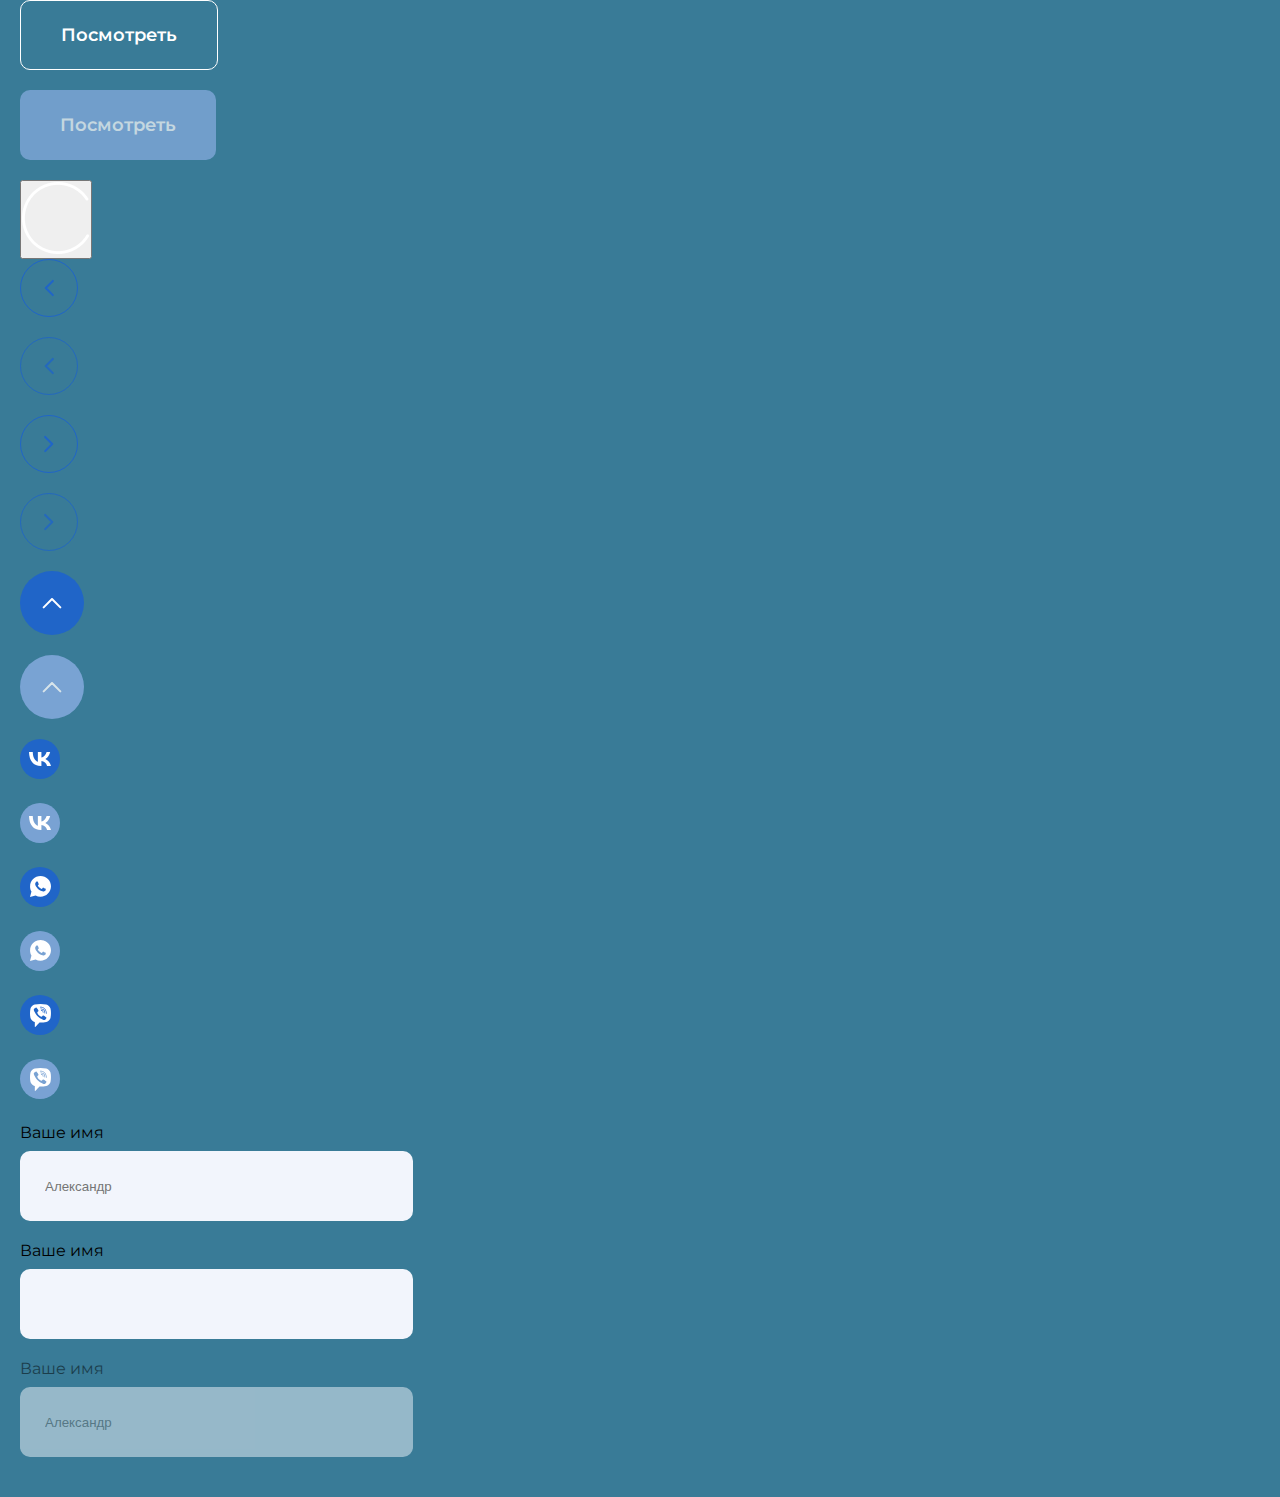
==== commit cdbc938b: "new image" ====
--- a/Ui-kit.html
+++ b/Ui-kit.html
@@ -58,16 +58,12 @@
                 </svg>                    
             </div>
         </a>
-
-
         <a href="#" class="btn-simple">
             Все направления
         </a>
         <a href="#" class="btn-simple inactive">
             Все направления
         </a>
-
-
         <a href="#" class="btn-simple btn-transparent">
             О нас
         </a>
@@ -88,101 +84,92 @@
         <a href="#" class="btn-simple btn-transparent inactive">
             Посмотреть
         </a>
+        <button class="video">
+            <img src="./img/Ellipse 7 (2).png">            
+        </button>
+        <a href="#" class="slide-cont">
+            <svg width="10" height="18" viewBox="0 0 10 18" fill="none" xmlns="http://www.w3.org/2000/svg">
+                <path d="M8.83333 16.0846L1.75 9.0013L8.83333 1.91797" stroke="#2065C8" stroke-width="2" stroke-linecap="round" stroke-linejoin="round"/>
+            </svg>  
+        </a>
+        <a href="#" class="slide-cont inactive">
+            <svg width="10" height="18" viewBox="0 0 10 18" fill="none" xmlns="http://www.w3.org/2000/svg">
+                <path d="M8.83333 16.0846L1.75 9.0013L8.83333 1.91797" stroke="#2065C8" stroke-width="2" stroke-linecap="round" stroke-linejoin="round"/>
+            </svg>  
+        </a>
 
-        <!-- <div class="btn-video">
-            <div class="btn-smart">
-                <svg width="68" height="72" viewBox="0 0 68 72" fill="none" xmlns="http://www.w3.org/2000/svg">
-                    <path d="M66.3334 52.5989C67.0223 52.9759 67.2776 53.8417 66.8737 54.5152C63.046 60.8981 57.3264 65.9487 50.4922 68.9542C43.2234 72.1507 35.1016 72.8544 27.3914 70.9556C19.6811 69.0567 12.815 64.662 7.8619 58.4555C2.90883 52.2489 0.146756 44.579 0.00568185 36.6396C-0.135392 28.7002 2.35245 20.9369 7.0819 14.5584C11.8114 8.17981 18.517 3.54389 26.155 1.37234C33.7929 -0.799217 41.9345 -0.384549 49.3123 2.55178C56.2489 5.31255 62.1444 10.1568 66.1964 16.3996C66.624 17.0584 66.3996 17.9327 65.7245 18.3339C65.0494 18.7352 64.1794 18.5112 63.7496 17.8539C60.0196 12.1497 54.6144 7.72297 48.2606 5.19419C41.4657 2.48983 33.9673 2.10792 26.9327 4.10792C19.8982 6.10792 13.7223 10.3776 9.36643 16.2523C5.01061 22.1269 2.71931 29.2769 2.84923 36.5891C2.97916 43.9012 5.52304 50.9653 10.0848 56.6815C14.6466 62.3977 20.9703 66.4453 28.0715 68.1941C35.1726 69.9429 42.6527 69.2948 49.3473 66.3508C55.6072 63.5979 60.8518 58.9819 64.3768 53.1488C64.7829 52.4766 65.6444 52.2219 66.3334 52.5989Z" fill="white"/>                  
-                </svg>
-            </div>
-            <div class="btn-ring">
-                <svg width="12" height="14" viewBox="0 0 12 14" fill="none" xmlns="http://www.w3.org/2000/svg">
-                    <path d="M11 5.26795C12.3333 6.03775 12.3333 7.96225 11 8.73205L3.5 13.0622C2.16666 13.832 0.499999 12.8697 0.499999 11.3301L0.5 2.66987C0.5 1.13027 2.16667 0.168021 3.5 0.937822L11 5.26795Z" fill="#1D3354"/>
-                </svg>
-            </div>
-            Видео
-        </div>
-        <div class="btn-video" disabled>
-            <div class="btn-smart">
-                <svg width="68" height="72" viewBox="0 0 68 72" fill="none" xmlns="http://www.w3.org/2000/svg">
-                    <path d="M66.3334 52.5989C67.0223 52.9759 67.2776 53.8417 66.8737 54.5152C63.046 60.8981 57.3264 65.9487 50.4922 68.9542C43.2234 72.1507 35.1016 72.8544 27.3914 70.9556C19.6811 69.0567 12.815 64.662 7.8619 58.4555C2.90883 52.2489 0.146756 44.579 0.00568185 36.6396C-0.135392 28.7002 2.35245 20.9369 7.0819 14.5584C11.8114 8.17981 18.517 3.54389 26.155 1.37234C33.7929 -0.799217 41.9345 -0.384549 49.3123 2.55178C56.2489 5.31255 62.1444 10.1568 66.1964 16.3996C66.624 17.0584 66.3996 17.9327 65.7245 18.3339C65.0494 18.7352 64.1794 18.5112 63.7496 17.8539C60.0196 12.1497 54.6144 7.72297 48.2606 5.19419C41.4657 2.48983 33.9673 2.10792 26.9327 4.10792C19.8982 6.10792 13.7223 10.3776 9.36643 16.2523C5.01061 22.1269 2.71931 29.2769 2.84923 36.5891C2.97916 43.9012 5.52304 50.9653 10.0848 56.6815C14.6466 62.3977 20.9703 66.4453 28.0715 68.1941C35.1726 69.9429 42.6527 69.2948 49.3473 66.3508C55.6072 63.5979 60.8518 58.9819 64.3768 53.1488C64.7829 52.4766 65.6444 52.2219 66.3334 52.5989Z" fill="white"/>                  
-                </svg>
-            </div>
-            <div class="btn-ring">
-                <svg width="12" height="14" viewBox="0 0 12 14" fill="none" xmlns="http://www.w3.org/2000/svg">
-                    <path d="M11 5.26795C12.3333 6.03775 12.3333 7.96225 11 8.73205L3.5 13.0622C2.16666 13.832 0.499999 12.8697 0.499999 11.3301L0.5 2.66987C0.5 1.13027 2.16667 0.168021 3.5 0.937822L11 5.26795Z" fill="#1D3354"/>
-                </svg>
-            </div>
-            Видео
-        </div> -->
-        <a class="slide-cont">
-            <div href="#" class="link-slides">
-                <svg width="10" height="18" viewBox="0 0 10 18" fill="none" xmlns="http://www.w3.org/2000/svg">
-                    <path d="M1.16667 16.0846L8.25 9.0013L1.16667 1.91797" stroke="#2065C8" stroke-width="2" stroke-linecap="round" stroke-linejoin="round"></path>
-                </svg>                    
-            </div>
+        <a href="#" class="slide-cont">
+            <svg width="10" height="18" viewBox="0 0 10 18" fill="none" xmlns="http://www.w3.org/2000/svg">
+                <path d="M1.16667 16.0846L8.25 9.0013L1.16667 1.91797" stroke="#2065C8" stroke-width="2" stroke-linecap="round" stroke-linejoin="round"/>
+            </svg>   
         </a>
-        <a href="#" class="link-slides">
+        <a href="#" class="slide-cont inactive">
             <svg width="10" height="18" viewBox="0 0 10 18" fill="none" xmlns="http://www.w3.org/2000/svg">
-                <path d="M1.16667 16.0846L8.25 9.0013L1.16667 1.91797" stroke="#2065C8" stroke-width="2" stroke-linecap="round" stroke-linejoin="round"></path>
-            </svg>                    
+                <path d="M1.16667 16.0846L8.25 9.0013L1.16667 1.91797" stroke="#2065C8" stroke-width="2" stroke-linecap="round" stroke-linejoin="round"/>
+            </svg>      
         </a>
-        <div class="btn-slide-up">
+
+        <a href="#" class="slide-up">
             <svg width="20" height="11" viewBox="0 0 20 11" fill="none" xmlns="http://www.w3.org/2000/svg">
                 <path d="M18.3327 9.33333L9.99935 1L1.66602 9.33333" stroke="white" stroke-width="2" stroke-linecap="round" stroke-linejoin="round"/>
             </svg>                       
-        </div>
-        <div class="btn-slide-up" disabled>
+        </a>
+        <a class="slide-up inactive">
             <svg width="20" height="11" viewBox="0 0 20 11" fill="none" xmlns="http://www.w3.org/2000/svg">
                 <path d="M18.3327 9.33333L9.99935 1L1.66602 9.33333" stroke="white" stroke-width="2" stroke-linecap="round" stroke-linejoin="round"/>
             </svg>                       
-        </div>
-        <a class="link-vk">
-            <img class="vk" src="./img/vk.png">
         </a>
-        <form>
-            <p>Ваше имя</p>
-            <input type="text" class="questionnaire-default" placeholder="Александр">
+
+        <a href="#" class="link-vk">
+            <svg width="40" height="40" viewBox="0 0 40 40" fill="none" xmlns="http://www.w3.org/2000/svg">
+                <rect width="40" height="40" rx="20" fill="#2065C8"/>
+                <path d="M20.9825 27C13.466 27 9.17864 21.7447 9 13H12.7651C12.8888 19.4184 15.6646 22.1371 17.8632 22.6977V13H21.4085V18.5355C23.5796 18.2973 25.8607 15.7748 26.6302 13H30.1755C29.8855 14.4391 29.3075 15.8017 28.4776 17.0025C27.6477 18.2033 26.5837 19.2166 25.3523 19.979C26.7269 20.6756 27.941 21.6615 28.9145 22.8717C29.888 24.082 30.5988 25.489 31 27H27.0974C26.7373 25.6876 26.0054 24.5128 24.9934 23.6228C23.9814 22.7328 22.7343 22.1673 21.4085 21.997V27H20.9825Z" fill="white"/>
+            </svg>                
+        </a>
+        <a href="#" class="link-vk inactive">
+            <svg width="40" height="40" viewBox="0 0 40 40" fill="none" xmlns="http://www.w3.org/2000/svg">
+                <rect width="40" height="40" rx="20" fill="#2065C8"/>
+                <path d="M20.9825 27C13.466 27 9.17864 21.7447 9 13H12.7651C12.8888 19.4184 15.6646 22.1371 17.8632 22.6977V13H21.4085V18.5355C23.5796 18.2973 25.8607 15.7748 26.6302 13H30.1755C29.8855 14.4391 29.3075 15.8017 28.4776 17.0025C27.6477 18.2033 26.5837 19.2166 25.3523 19.979C26.7269 20.6756 27.941 21.6615 28.9145 22.8717C29.888 24.082 30.5988 25.489 31 27H27.0974C26.7373 25.6876 26.0054 24.5128 24.9934 23.6228C23.9814 22.7328 22.7343 22.1673 21.4085 21.997V27H20.9825Z" fill="white"/>
+            </svg> 
+        </a>
+
+        <a href="#" class="link-call">
+            <svg width="40" height="40" viewBox="0 0 40 40" fill="none" xmlns="http://www.w3.org/2000/svg">
+                <rect width="40" height="40" rx="20" fill="#2065C8"/>
+                <path d="M27.9268 12.0625C25.9512 10.0937 23.3171 9 20.5366 9C14.7561 9 10.0732 13.6667 10.0732 19.4271C10.0732 21.25 10.5854 23.0729 11.4634 24.6042L10 30L15.561 28.5417C17.0976 29.3438 18.7805 29.7812 20.5366 29.7812C26.3171 29.7812 31 25.1146 31 19.3542C30.9268 16.6563 29.9024 14.0312 27.9268 12.0625ZM25.5854 23.1458C25.3659 23.7292 24.3415 24.3125 23.8293 24.3854C23.3902 24.4583 22.8049 24.4583 22.2195 24.3125C21.8537 24.1667 21.3415 24.0208 20.7561 23.7292C18.122 22.6354 16.439 20.0104 16.2927 19.7917C16.1463 19.6458 15.1951 18.4062 15.1951 17.0937C15.1951 15.7812 15.8537 15.1979 16.0732 14.9062C16.2927 14.6146 16.5854 14.6146 16.8049 14.6146C16.9512 14.6146 17.1707 14.6146 17.3171 14.6146C17.4634 14.6146 17.6829 14.5417 17.9024 15.0521C18.122 15.5625 18.6341 16.875 18.7073 16.9479C18.7805 17.0938 18.7805 17.2396 18.7073 17.3854C18.6341 17.5312 18.561 17.6771 18.4146 17.8229C18.2683 17.9687 18.1219 18.1875 18.0488 18.2604C17.9024 18.4062 17.7561 18.5521 17.9024 18.7708C18.0488 19.0625 18.561 19.8646 19.3659 20.5937C20.3902 21.4687 21.1951 21.7604 21.4878 21.9063C21.7805 22.0521 21.9268 21.9792 22.0732 21.8333C22.2195 21.6875 22.7317 21.1042 22.878 20.8125C23.0244 20.5208 23.2439 20.5938 23.4634 20.6667C23.6829 20.7396 25 21.3958 25.2195 21.5417C25.5122 21.6875 25.6585 21.7604 25.7317 21.8333C25.8049 22.0521 25.8049 22.5625 25.5854 23.1458Z" fill="white"/>
+            </svg>                               
+        </a>
+        <a href="#" class="link-call inactive">
+            <svg width="40" height="40" viewBox="0 0 40 40" fill="none" xmlns="http://www.w3.org/2000/svg">
+                <rect width="40" height="40" rx="20" fill="#2065C8"/>
+                <path d="M27.9268 12.0625C25.9512 10.0937 23.3171 9 20.5366 9C14.7561 9 10.0732 13.6667 10.0732 19.4271C10.0732 21.25 10.5854 23.0729 11.4634 24.6042L10 30L15.561 28.5417C17.0976 29.3438 18.7805 29.7812 20.5366 29.7812C26.3171 29.7812 31 25.1146 31 19.3542C30.9268 16.6563 29.9024 14.0312 27.9268 12.0625ZM25.5854 23.1458C25.3659 23.7292 24.3415 24.3125 23.8293 24.3854C23.3902 24.4583 22.8049 24.4583 22.2195 24.3125C21.8537 24.1667 21.3415 24.0208 20.7561 23.7292C18.122 22.6354 16.439 20.0104 16.2927 19.7917C16.1463 19.6458 15.1951 18.4062 15.1951 17.0937C15.1951 15.7812 15.8537 15.1979 16.0732 14.9062C16.2927 14.6146 16.5854 14.6146 16.8049 14.6146C16.9512 14.6146 17.1707 14.6146 17.3171 14.6146C17.4634 14.6146 17.6829 14.5417 17.9024 15.0521C18.122 15.5625 18.6341 16.875 18.7073 16.9479C18.7805 17.0938 18.7805 17.2396 18.7073 17.3854C18.6341 17.5312 18.561 17.6771 18.4146 17.8229C18.2683 17.9687 18.1219 18.1875 18.0488 18.2604C17.9024 18.4062 17.7561 18.5521 17.9024 18.7708C18.0488 19.0625 18.561 19.8646 19.3659 20.5937C20.3902 21.4687 21.1951 21.7604 21.4878 21.9063C21.7805 22.0521 21.9268 21.9792 22.0732 21.8333C22.2195 21.6875 22.7317 21.1042 22.878 20.8125C23.0244 20.5208 23.2439 20.5938 23.4634 20.6667C23.6829 20.7396 25 21.3958 25.2195 21.5417C25.5122 21.6875 25.6585 21.7604 25.7317 21.8333C25.8049 22.0521 25.8049 22.5625 25.5854 23.1458Z" fill="white"/>
+            </svg>  
+        </a>
+
+        <a href="#" class="link-messeng">
+            <svg width="40" height="40" viewBox="0 0 40 40" fill="none" xmlns="http://www.w3.org/2000/svg">
+                <rect width="40" height="40" rx="20" fill="#2065C8"/>
+                <path d="M26.2539 9.54591C22.4424 8.81803 18.4843 8.81803 14.6728 9.54591C12.9869 9.90986 10.8613 11.9479 10.4948 13.5493C9.83508 16.6792 9.83508 19.8819 10.4948 23.0118C10.9346 24.6131 13.0602 26.6512 14.6728 27.0152C14.7461 27.0152 14.8194 27.0879 14.8194 27.1607V31.7464C14.8194 31.9648 15.1126 32.1103 15.2592 31.892L17.4581 29.6355C17.4581 29.6355 19.2173 27.8158 19.5105 27.5247C19.5105 27.5247 19.5838 27.4519 19.6571 27.4519C21.856 27.5247 24.1283 27.3063 26.3272 26.9424C28.0131 26.5784 30.1387 24.5403 30.5052 22.939C31.1649 19.8091 31.1649 16.6064 30.5052 13.4765C30.0654 11.9479 27.9398 9.90986 26.2539 9.54591ZM26.3272 23.2302C25.9607 23.958 25.5209 24.5403 24.788 24.9043C24.5681 24.9771 24.3482 25.0499 24.1283 25.1227C23.8351 25.0499 23.6152 24.9771 23.3953 24.9043C21.0497 23.958 18.8508 22.6478 17.0916 20.7553C16.1387 19.6635 15.3325 18.4261 14.6728 17.1159C14.3796 16.4608 14.0864 15.8785 13.8665 15.2234C13.6466 14.6411 14.0131 14.0588 14.3796 13.6221C14.7461 13.1853 15.1859 12.8942 15.699 12.6758C16.0654 12.4575 16.4319 12.603 16.7251 12.8942C17.3115 13.6221 17.8979 14.35 18.3377 15.1506C18.6309 15.6601 18.5576 16.2425 18.0445 16.6064C17.8979 16.6792 17.8246 16.752 17.678 16.8976C17.6047 16.9703 17.4581 17.0431 17.3848 17.1887C17.2382 17.4071 17.2382 17.6254 17.3115 17.8438C17.8979 19.5179 18.9974 20.8281 20.6832 21.556C20.9764 21.7016 21.1963 21.7744 21.5628 21.7744C22.0759 21.7016 22.2958 21.1193 22.6623 20.8281C23.0288 20.537 23.4686 20.537 23.9084 20.7553C24.2749 20.9737 24.6414 21.2649 25.0811 21.556C25.4476 21.8472 25.8141 22.0655 26.1806 22.3567C26.4005 22.5023 26.4738 22.8662 26.3272 23.2302ZM23.2487 17.771C23.1021 17.771 23.1754 17.771 23.2487 17.771C22.9555 17.771 22.8822 17.6254 22.8089 17.4071C22.8089 17.2615 22.8089 17.0431 22.7356 16.8976C22.6623 16.6064 22.5157 16.3152 22.2225 16.0969C22.0759 16.0241 21.9293 15.9513 21.7827 15.8785C21.5628 15.8057 21.4162 15.8057 21.1963 15.8057C20.9764 15.7329 20.9031 15.5874 20.9031 15.369C20.9031 15.2234 21.123 15.0778 21.2696 15.0778C22.4424 15.1506 23.322 15.8057 23.4686 17.1887C23.4686 17.2615 23.4686 17.4071 23.4686 17.4799C23.4686 17.6254 23.3953 17.771 23.2487 17.771ZM22.5157 14.5683C22.1492 14.4227 21.7827 14.2772 21.3429 14.2044C21.1963 14.2044 20.9764 14.1316 20.8298 14.1316C20.6099 14.1316 20.4634 13.986 20.5366 13.7676C20.5366 13.5493 20.6832 13.4037 20.9031 13.4765C21.6361 13.5493 22.2958 13.6949 22.9555 13.986C24.2749 14.6411 25.0079 15.7329 25.2277 17.1887C25.2277 17.2615 25.2277 17.3343 25.2277 17.4071C25.2277 17.5526 25.2277 17.6982 25.2277 17.9166C25.2277 17.9894 25.2277 18.0622 25.2277 18.135C25.1545 18.4261 24.6414 18.4989 24.5681 18.135C24.5681 18.0622 24.4948 17.9166 24.4948 17.8438C24.4948 17.1887 24.3482 16.5336 24.055 15.9513C23.6152 15.2962 23.1021 14.8595 22.5157 14.5683ZM26.4738 18.9356C26.2539 18.9356 26.1073 18.7173 26.1073 18.4989C26.1073 18.0622 26.034 17.6254 25.9607 17.1887C25.6675 14.8595 23.7618 12.967 21.4895 12.603C21.123 12.5302 20.7565 12.5302 20.4634 12.4575C20.2435 12.4575 19.9503 12.4575 19.877 12.1663C19.8037 11.9479 20.0236 11.7296 20.2435 11.7296C20.3168 11.7296 20.3901 11.7296 20.3901 11.7296C20.5367 11.7296 23.3953 11.8024 20.3901 11.7296C23.4686 11.8024 26.034 13.8404 26.5471 16.8976C26.6204 17.4071 26.6937 17.9166 26.6937 18.4989C26.8403 18.7173 26.6937 18.9356 26.4738 18.9356Z" fill="white"/>
+            </svg>                                              
+        </a>
+        <a href="#" class="link-messeng inactive">
+            <svg width="40" height="40" viewBox="0 0 40 40" fill="none" xmlns="http://www.w3.org/2000/svg">
+                <rect width="40" height="40" rx="20" fill="#2065C8"/>
+                <path d="M26.2539 9.54591C22.4424 8.81803 18.4843 8.81803 14.6728 9.54591C12.9869 9.90986 10.8613 11.9479 10.4948 13.5493C9.83508 16.6792 9.83508 19.8819 10.4948 23.0118C10.9346 24.6131 13.0602 26.6512 14.6728 27.0152C14.7461 27.0152 14.8194 27.0879 14.8194 27.1607V31.7464C14.8194 31.9648 15.1126 32.1103 15.2592 31.892L17.4581 29.6355C17.4581 29.6355 19.2173 27.8158 19.5105 27.5247C19.5105 27.5247 19.5838 27.4519 19.6571 27.4519C21.856 27.5247 24.1283 27.3063 26.3272 26.9424C28.0131 26.5784 30.1387 24.5403 30.5052 22.939C31.1649 19.8091 31.1649 16.6064 30.5052 13.4765C30.0654 11.9479 27.9398 9.90986 26.2539 9.54591ZM26.3272 23.2302C25.9607 23.958 25.5209 24.5403 24.788 24.9043C24.5681 24.9771 24.3482 25.0499 24.1283 25.1227C23.8351 25.0499 23.6152 24.9771 23.3953 24.9043C21.0497 23.958 18.8508 22.6478 17.0916 20.7553C16.1387 19.6635 15.3325 18.4261 14.6728 17.1159C14.3796 16.4608 14.0864 15.8785 13.8665 15.2234C13.6466 14.6411 14.0131 14.0588 14.3796 13.6221C14.7461 13.1853 15.1859 12.8942 15.699 12.6758C16.0654 12.4575 16.4319 12.603 16.7251 12.8942C17.3115 13.6221 17.8979 14.35 18.3377 15.1506C18.6309 15.6601 18.5576 16.2425 18.0445 16.6064C17.8979 16.6792 17.8246 16.752 17.678 16.8976C17.6047 16.9703 17.4581 17.0431 17.3848 17.1887C17.2382 17.4071 17.2382 17.6254 17.3115 17.8438C17.8979 19.5179 18.9974 20.8281 20.6832 21.556C20.9764 21.7016 21.1963 21.7744 21.5628 21.7744C22.0759 21.7016 22.2958 21.1193 22.6623 20.8281C23.0288 20.537 23.4686 20.537 23.9084 20.7553C24.2749 20.9737 24.6414 21.2649 25.0811 21.556C25.4476 21.8472 25.8141 22.0655 26.1806 22.3567C26.4005 22.5023 26.4738 22.8662 26.3272 23.2302ZM23.2487 17.771C23.1021 17.771 23.1754 17.771 23.2487 17.771C22.9555 17.771 22.8822 17.6254 22.8089 17.4071C22.8089 17.2615 22.8089 17.0431 22.7356 16.8976C22.6623 16.6064 22.5157 16.3152 22.2225 16.0969C22.0759 16.0241 21.9293 15.9513 21.7827 15.8785C21.5628 15.8057 21.4162 15.8057 21.1963 15.8057C20.9764 15.7329 20.9031 15.5874 20.9031 15.369C20.9031 15.2234 21.123 15.0778 21.2696 15.0778C22.4424 15.1506 23.322 15.8057 23.4686 17.1887C23.4686 17.2615 23.4686 17.4071 23.4686 17.4799C23.4686 17.6254 23.3953 17.771 23.2487 17.771ZM22.5157 14.5683C22.1492 14.4227 21.7827 14.2772 21.3429 14.2044C21.1963 14.2044 20.9764 14.1316 20.8298 14.1316C20.6099 14.1316 20.4634 13.986 20.5366 13.7676C20.5366 13.5493 20.6832 13.4037 20.9031 13.4765C21.6361 13.5493 22.2958 13.6949 22.9555 13.986C24.2749 14.6411 25.0079 15.7329 25.2277 17.1887C25.2277 17.2615 25.2277 17.3343 25.2277 17.4071C25.2277 17.5526 25.2277 17.6982 25.2277 17.9166C25.2277 17.9894 25.2277 18.0622 25.2277 18.135C25.1545 18.4261 24.6414 18.4989 24.5681 18.135C24.5681 18.0622 24.4948 17.9166 24.4948 17.8438C24.4948 17.1887 24.3482 16.5336 24.055 15.9513C23.6152 15.2962 23.1021 14.8595 22.5157 14.5683ZM26.4738 18.9356C26.2539 18.9356 26.1073 18.7173 26.1073 18.4989C26.1073 18.0622 26.034 17.6254 25.9607 17.1887C25.6675 14.8595 23.7618 12.967 21.4895 12.603C21.123 12.5302 20.7565 12.5302 20.4634 12.4575C20.2435 12.4575 19.9503 12.4575 19.877 12.1663C19.8037 11.9479 20.0236 11.7296 20.2435 11.7296C20.3168 11.7296 20.3901 11.7296 20.3901 11.7296C20.5367 11.7296 23.3953 11.8024 20.3901 11.7296C23.4686 11.8024 26.034 13.8404 26.5471 16.8976C26.6204 17.4071 26.6937 17.9166 26.6937 18.4989C26.8403 18.7173 26.6937 18.9356 26.4738 18.9356Z" fill="white"/>
+            </svg>                
+        </a>
+        <form class="form-bid">
+            <label for="login">Ваше имя</label>
+            <input id="login" type="text" class="name" placeholder="Александр">
         </form>
-        <form>
-            <p>Ваше имя</p>
-            <input class="questionnaire-active" placeholder="Александр">
+        <form class="form-bid">
+            <label for="login">Ваше имя</label>
+            <input id="login" type="text" class="name" pattern="[a-zA-Z]+">
         </form>
-        <form>
-            <p>Ваше имя</p>
-            <input class="questionnaire-hover" placeholder="Александр">
+        <form class="form-bid inactive">
+            <label for="login">Ваше имя</label>
+            <input id="login" type="text" class="name" placeholder="Александр">
         </form>
-        <form>
-            <label>Ваше имя</label><br>
-            <input type="text" class="questionnaire-error" placeholder="Александр" pattern="[a-zA-Z]+">
-        </form>
-        <form>
-            <p>Ваше имя</p>
-            <input type="text" class="questionnaire-default" disabled placeholder="Александр">
-        </form>
-        <!-- <a class="btn-surgery" disabled>
-            <div class="block-image" disabled>
-                <img src="./img/scalp.png" alt="">
-            </div>
-            Общая хирургия
-        </a> -->
-        <!-- </button>
-        <button class="btn-opinion">
-            <i class="fa-solid fa-camera"></i>
-            <p>Записаться на приём в больницу</p>
-        </button>
-        <button class="btn-opinion-hover">
-            <i class="fa-solid fa-camera"></i>
-            <p>Записаться на приём в больницу</p>
-        </button>
-        <button class="btn-surgery">
-            <i class="fa-solid fa-camera"></i>
-            <p>Записаться на приём в больницу</p>
-        </button>
-        <button class="btn-surgery-hover">
-            <i class="fa-solid fa-camera"></i>
-            <p>Записаться на приём в больницу</p>
-        </button> --> 
     </div>
 </body>
 </html>--- a/css/style.css
+++ b/css/style.css
@@ -175,80 +175,33 @@
   border: none;
 }
 
-.btn-view {
-  display: flex;
-  align-items: center;
-  justify-content: center;
-  font-size: 18px;
-  font-weight: 600;
-  background-color: #FFFFFF;
-  color: #2065C8;
-  border: 2px solid #2065C8;
-  width: 437px;
-  height: 70px;
-  border-radius: 10px;
-  margin-bottom: 20px;
-}
-.btn-view:hover {
-  background-color: #FFFFFF;
-  color: #2065C8;
-  border: none;
-}
-
-.btn-view:disabled {
-  background-color: #FFFFFF;
-  color: #2065C8;
-  pointer-events: none;
-  opacity: 0.7;
-  border: 2px solid #2065C8;
-}
-
-.btn-video {
-  display: flex;
-  align-items: center;
-  width: 117px;
-  height: 72px;
-  color: #FFFFFF;
-  position: relative;
-  font-size: 18px;
-  margin-bottom: 20px;
-  font-weight: 400;
-}
-.btn-video:hover .btn-ring svg path {
-  fill: #2065C8;
-}
-
-.btn-ring {
-  border-radius: 50%;
-  width: 38px;
-  height: 38px;
-  background-color: #FFFFFF;
-  position: absolute;
-  left: 17px;
-  bottom: 19px;
-}
-.btn-ring svg {
-  padding: 12px 14px;
-}
-
-.btn-slide {
-  margin-bottom: 20px;
+.slide-cont {
+  display: flex;
+  align-items: center;
+  justify-content: center;
+  color: #FFFFFF;
+  border: 1px solid #2065C8;
   width: 58px;
   height: 58px;
   border-radius: 50%;
-  border: 1px solid #2065C8;
-}
-.btn-slide svg {
-  padding: 20px 25px;
-}
-.btn-slide:hover {
-  background-color: #2065C8;
-}
-.btn-slide:hover svg path {
+  margin-bottom: 20px;
+  text-decoration: none;
+}
+.slide-contsvg {
+  fill: #2065C8;
+}
+.slide-cont:hover {
+  background-color: #2065C8;
+}
+.slide-cont:hover svg path {
   stroke: #FFFFFF;
 }
-
-.btn-slide-up {
+.slide-cont.inactive {
+  opacity: 0.8;
+  pointer-events: none;
+}
+
+.slide-up {
   width: 64px;
   height: 64px;
   border-radius: 50%;
@@ -258,71 +211,85 @@
   justify-content: center;
   margin-bottom: 20px;
 }
-.btn-slide-up:hover {
+.slide-up:hover {
   background-color: #0C51B4;
 }
-
-.btn-slide-up:disabled {
+.slide-up.inactive {
+  opacity: 0.8;
+  pointer-events: none;
+  background-color: #89ADE2;
+}
+
+.link-vk {
+  display: block;
+  margin-bottom: 20px;
+}
+.link-vk svg rect:hover {
+  fill: #0C51B4;
+}
+.link-vk.inactive svg rect {
+  opacity: 0.8;
+  pointer-events: none;
+  fill: #89ADE2;
+}
+
+.link-call {
+  display: block;
+  margin-bottom: 20px;
+}
+.link-call svg rect:hover {
+  fill: #0C51B4;
+}
+.link-call.inactive svg rect {
+  opacity: 0.8;
+  pointer-events: none;
+  fill: #89ADE2;
+}
+
+.link-messeng {
+  display: block;
+  margin-bottom: 20px;
+}
+.link-messeng svg rect:hover {
+  fill: #0C51B4;
+}
+.link-messeng.inactive svg rect {
+  opacity: 0.8;
+  pointer-events: none;
+  fill: #89ADE2;
+}
+
+.form-bid {
+  margin-bottom: 20px;
+  display: flex;
+  flex-direction: column;
+}
+.form-bid label {
+  margin-bottom: 9px;
+}
+.form-bid.inactive {
   pointer-events: none;
   opacity: 0.5;
 }
 
-.vk:hover {
-  content: "";
-  background: url("./img/Vk dark-blue.png");
-}
-
-.questionnaire-default {
+.name {
   width: 393px;
   height: 70px;
   background-color: #F2F5FC;
   border-radius: 10px;
-  border: none;
-  color: #8EA1BC;
+  border: 0;
+  color: #282828;
   padding-left: 25px;
-}
-
-.questionnaire-default:disabled {
-  opacity: 0.5;
-}
-
-.questionnaire-active {
-  width: 393px;
-  height: 70px;
-  background-color: #F2F5FC;
-  border-radius: 10px;
-  border: none;
-  padding-left: 25px;
-}
-.questionnaire-active:active {
+  outline: none;
+}
+.name:focus {
   color: #000000;
-  border-bottom: 5px solid #2065C8;
-}
-
-.questionnaire-error {
-  width: 393px;
-  height: 70px;
-  background-color: #F2F5FC;
-  border-radius: 10px;
-  border: none;
-  padding-left: 25px;
-}
-
-.questionnaire-error:required {
-  color: red;
-}
-
-.questionnaire-hover {
-  width: 393px;
-  height: 70px;
-  background-color: #F2F5FC;
-  border-radius: 10px;
-  border: none;
-  padding-left: 25px;
-}
-.questionnaire-hover:hover {
+  border-bottom: 3px solid #2065C8;
+  cursor: pointer;
+}
+.name:hover {
   color: #000000;
-  border-bottom: 5px solid #2065C8;
+  border-bottom: 3px solid #2065C8;
   cursor: pointer;
 }
 
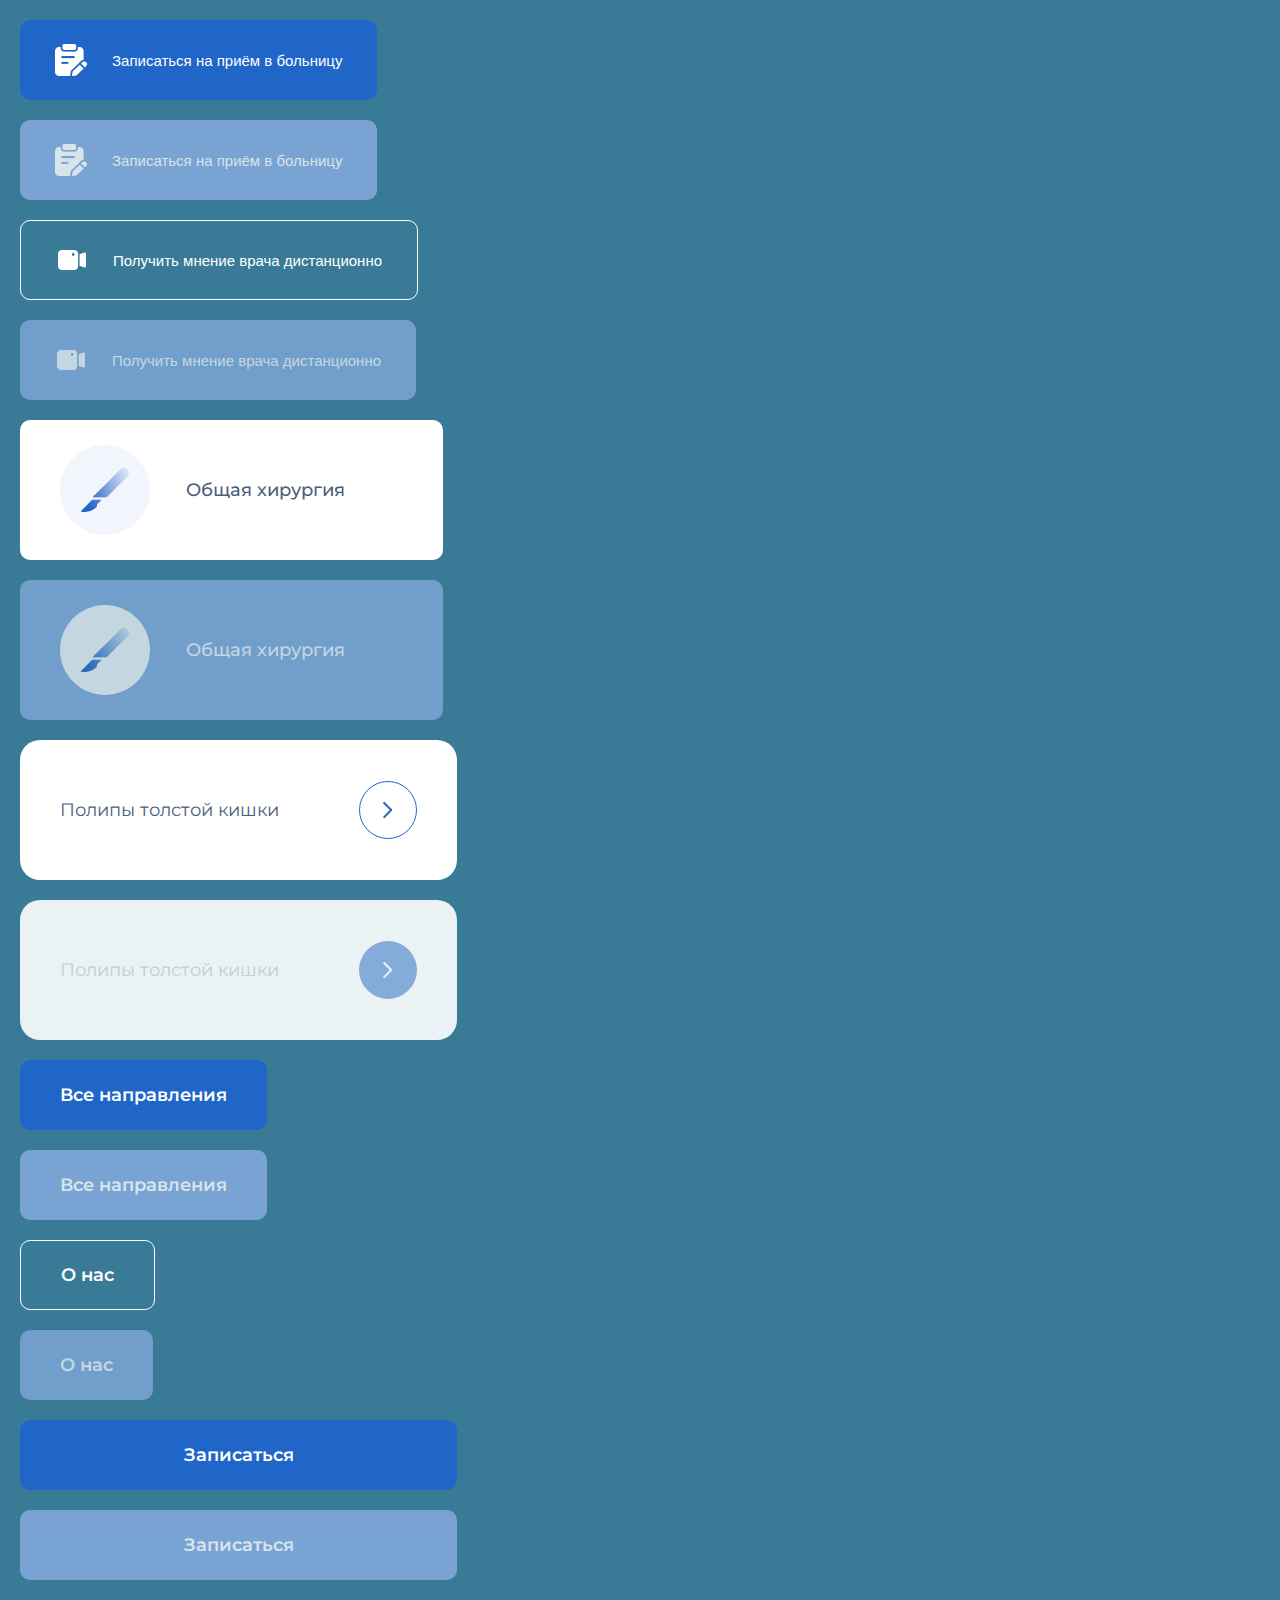
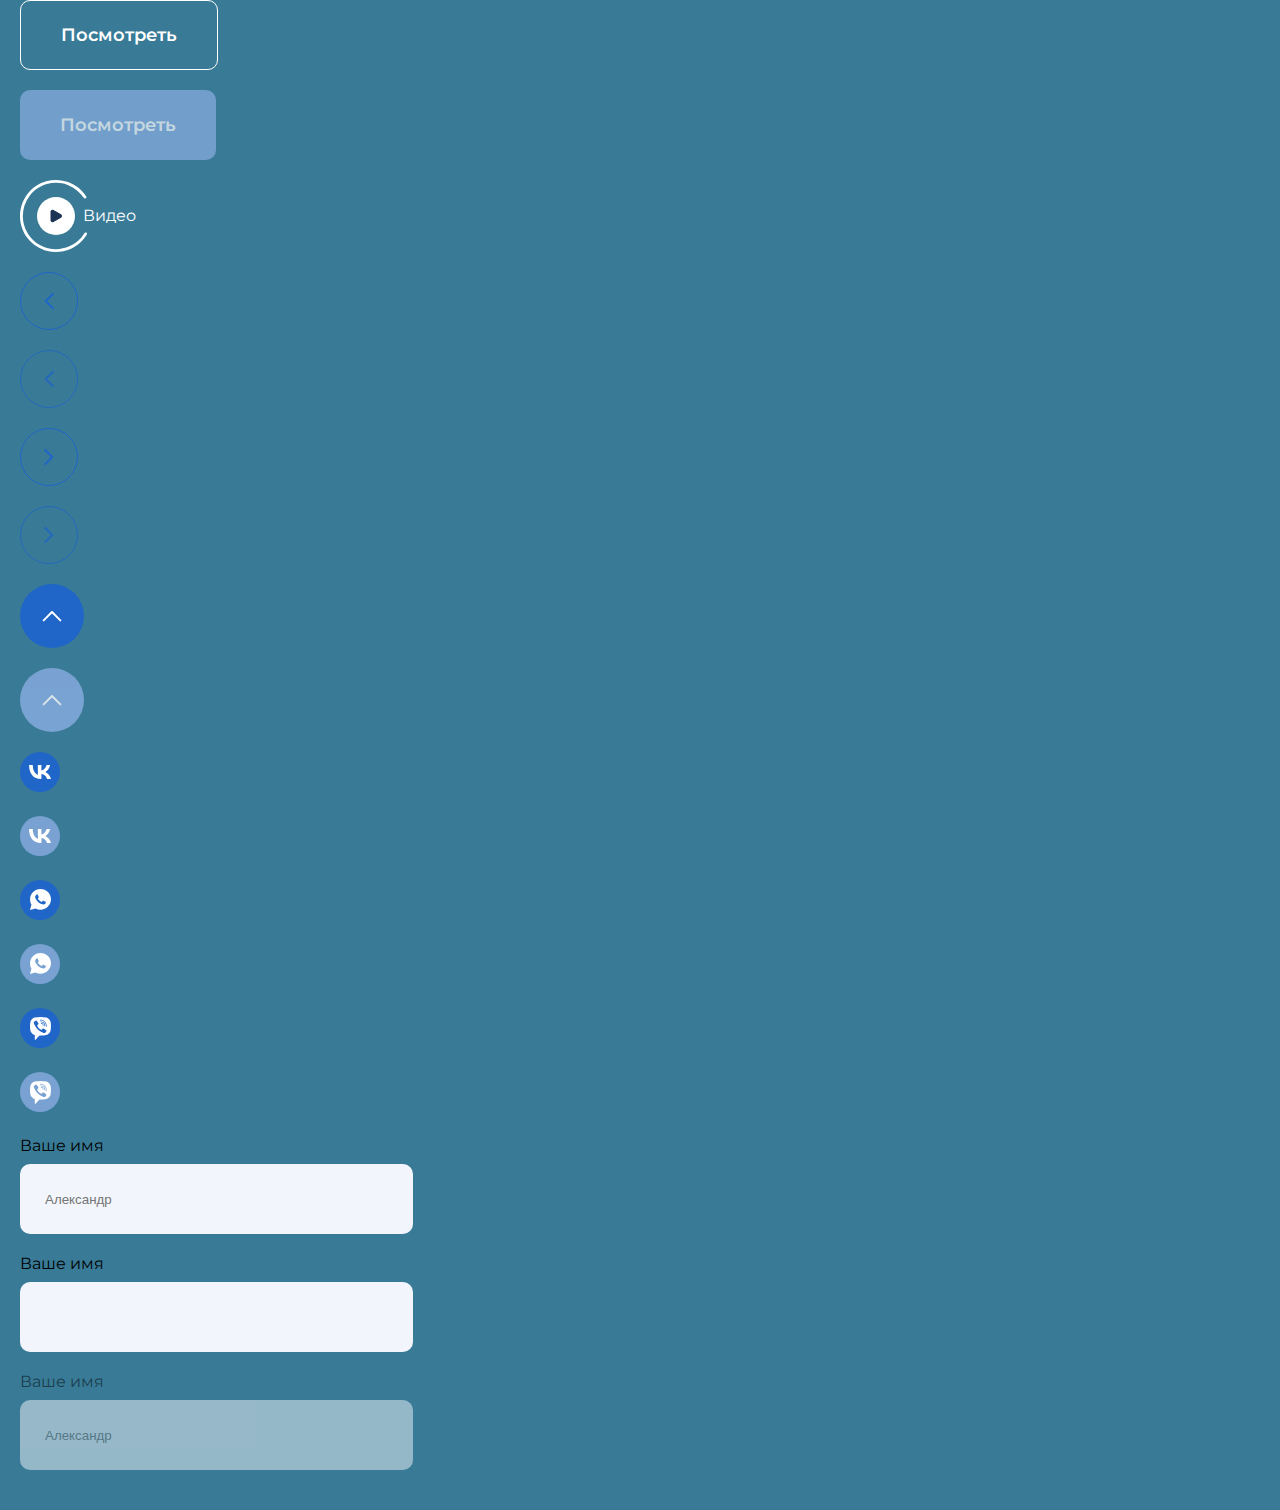
==== commit 13b7e4f2: "29/01/2025" ====
--- a/Ui-kit.html
+++ b/Ui-kit.html
@@ -84,9 +84,22 @@
         <a href="#" class="btn-simple btn-transparent inactive">
             Посмотреть
         </a>
-        <button class="video">
-            <img src="./img/Ellipse 7 (2).png">            
-        </button>
+
+        <div class="btn-video">
+            <div class="arch">
+                <svg width="68" height="72" viewBox="0 0 68 72" fill="none" xmlns="http://www.w3.org/2000/svg">
+                    <path d="M66.3334 52.5989C67.0223 52.9759 67.2776 53.8417 66.8737 54.5152C63.046 60.8981 57.3264 65.9487 50.4922 68.9542C43.2234 72.1507 35.1016 72.8544 27.3914 70.9556C19.6811 69.0567 12.815 64.662 7.8619 58.4555C2.90883 52.2489 0.146756 44.579 0.00568185 36.6396C-0.135392 28.7002 2.35245 20.9369 7.0819 14.5584C11.8114 8.17981 18.517 3.54389 26.155 1.37234C33.7929 -0.799217 41.9345 -0.384549 49.3123 2.55178C56.2489 5.31255 62.1444 10.1568 66.1964 16.3996C66.624 17.0584 66.3996 17.9327 65.7245 18.3339C65.0494 18.7352 64.1794 18.5112 63.7496 17.8539C60.0196 12.1497 54.6144 7.72297 48.2606 5.19419C41.4657 2.48983 33.9673 2.10792 26.9327 4.10792C19.8982 6.10792 13.7223 10.3776 9.36643 16.2523C5.01061 22.1269 2.71931 29.2769 2.84923 36.5891C2.97916 43.9012 5.52304 50.9653 10.0848 56.6815C14.6466 62.3977 20.9703 66.4453 28.0715 68.1941C35.1726 69.9429 42.6527 69.2948 49.3473 66.3508C55.6072 63.5979 60.8518 58.9819 64.3768 53.1488C64.7829 52.4766 65.6444 52.2219 66.3334 52.5989Z" fill="white"/>
+                </svg>
+                <div class="circle"></div>
+                <div class="play">
+                    <svg width="12" height="14" viewBox="0 0 12 14" fill="none" xmlns="http://www.w3.org/2000/svg">
+                        <path d="M11 5.26795C12.3333 6.03775 12.3333 7.96225 11 8.73205L3.5 13.0622C2.16666 13.832 0.499999 12.8697 0.499999 11.3301L0.5 2.66987C0.5 1.13027 2.16667 0.168021 3.5 0.937822L11 5.26795Z" fill="#1D3354"/>
+                    </svg>
+                </div>
+            </div>
+            <span class="text">Видео</span>                                                                                          
+        </div>
+
         <a href="#" class="slide-cont">
             <svg width="10" height="18" viewBox="0 0 10 18" fill="none" xmlns="http://www.w3.org/2000/svg">
                 <path d="M8.83333 16.0846L1.75 9.0013L8.83333 1.91797" stroke="#2065C8" stroke-width="2" stroke-linecap="round" stroke-linejoin="round"/>
--- a/css/style.css
+++ b/css/style.css
@@ -173,6 +173,49 @@
   pointer-events: none;
   opacity: 0.7;
   border: none;
+}
+
+.btn-video {
+  display: flex;
+  align-items: center;
+  justify-content: center;
+  width: max-content;
+  color: #FFFFFF;
+  font-size: 16px;
+  margin-bottom: 20px;
+  font-weight: 400;
+  line-height: 22px;
+  position: relative;
+}
+.btn-video .arch {
+  display: flex;
+  position: relative;
+  height: 72px;
+}
+.btn-video .circle {
+  position: absolute;
+  width: 38px;
+  height: 38px;
+  border-radius: 50%;
+  background-color: #FFFFFF;
+  margin: auto;
+  right: 0;
+  left: 3px;
+  top: 0px;
+  bottom: 0;
+}
+.btn-video .play {
+  position: absolute;
+  width: 18px;
+  height: 18px;
+  margin: auto;
+  right: 0;
+  left: 10px;
+  top: 0px;
+  bottom: 0;
+}
+.btn-video .text {
+  margin-left: -5px;
 }
 
 .slide-cont {
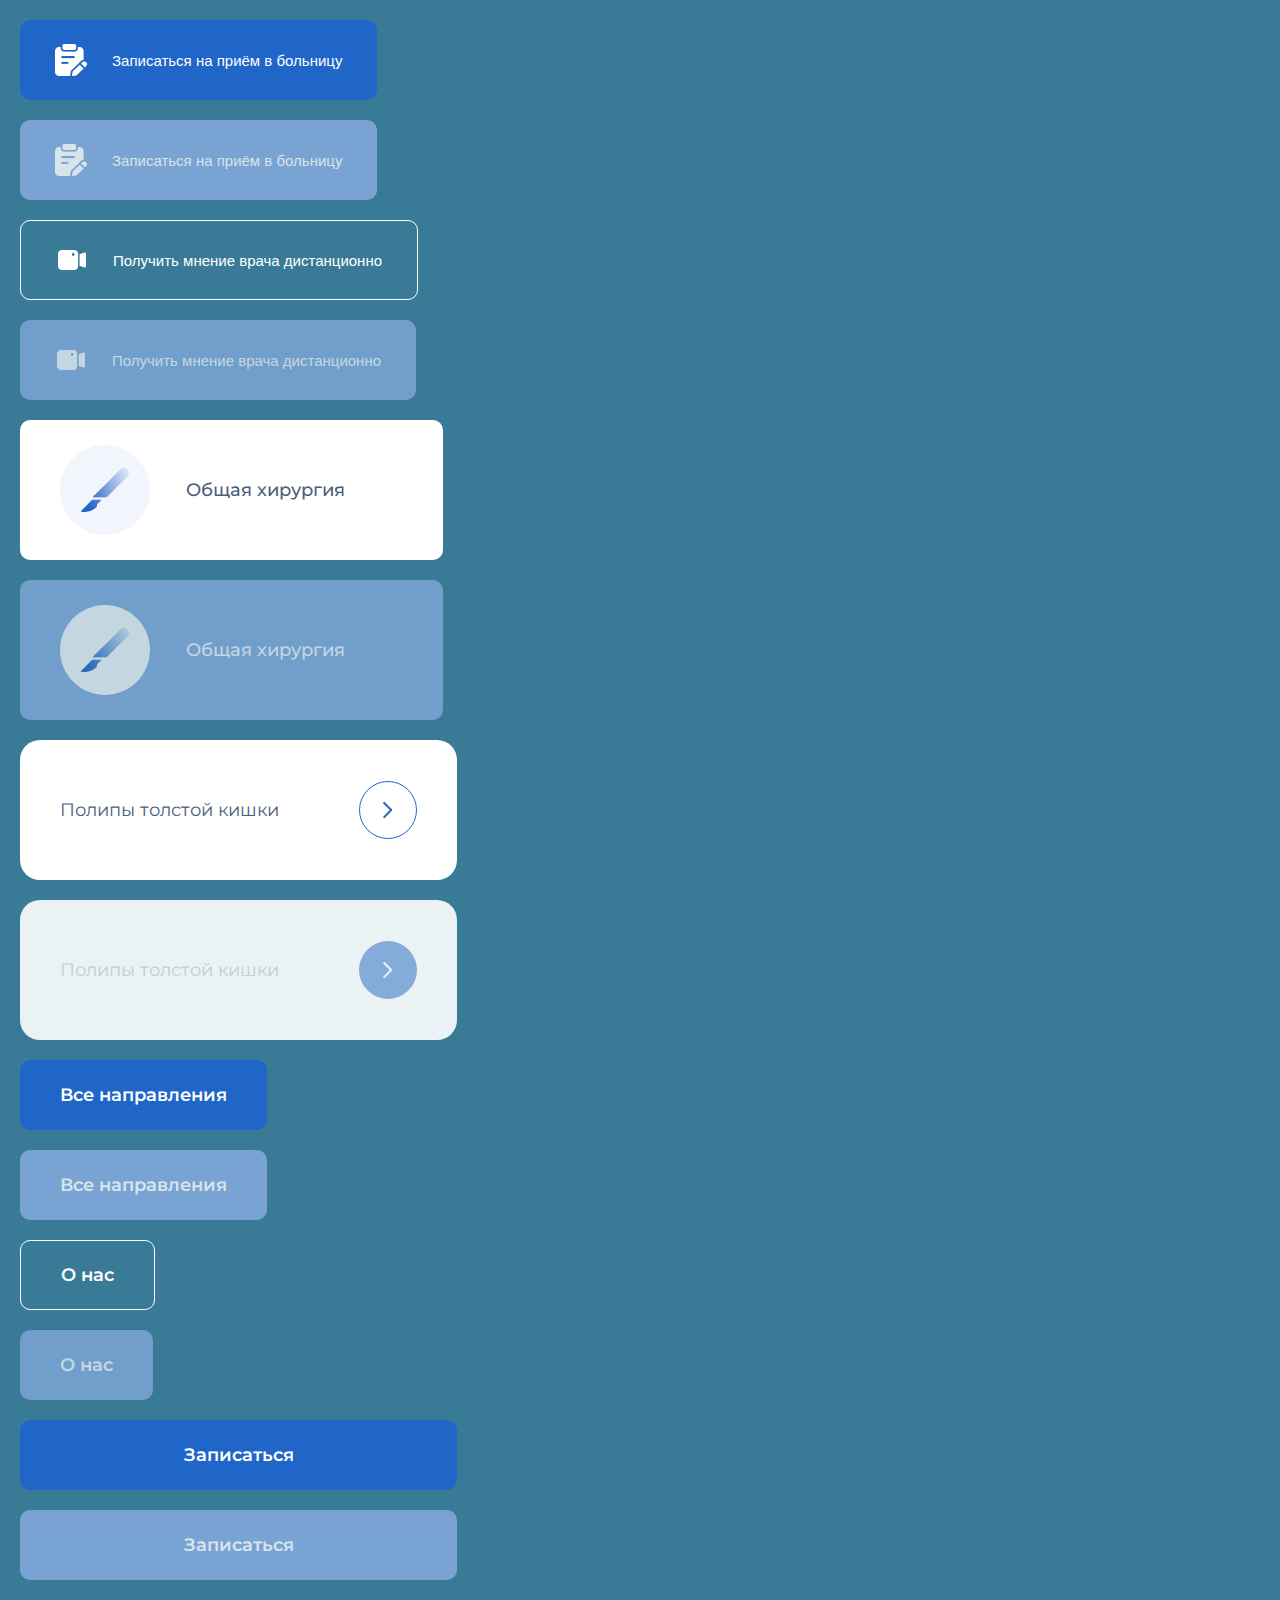
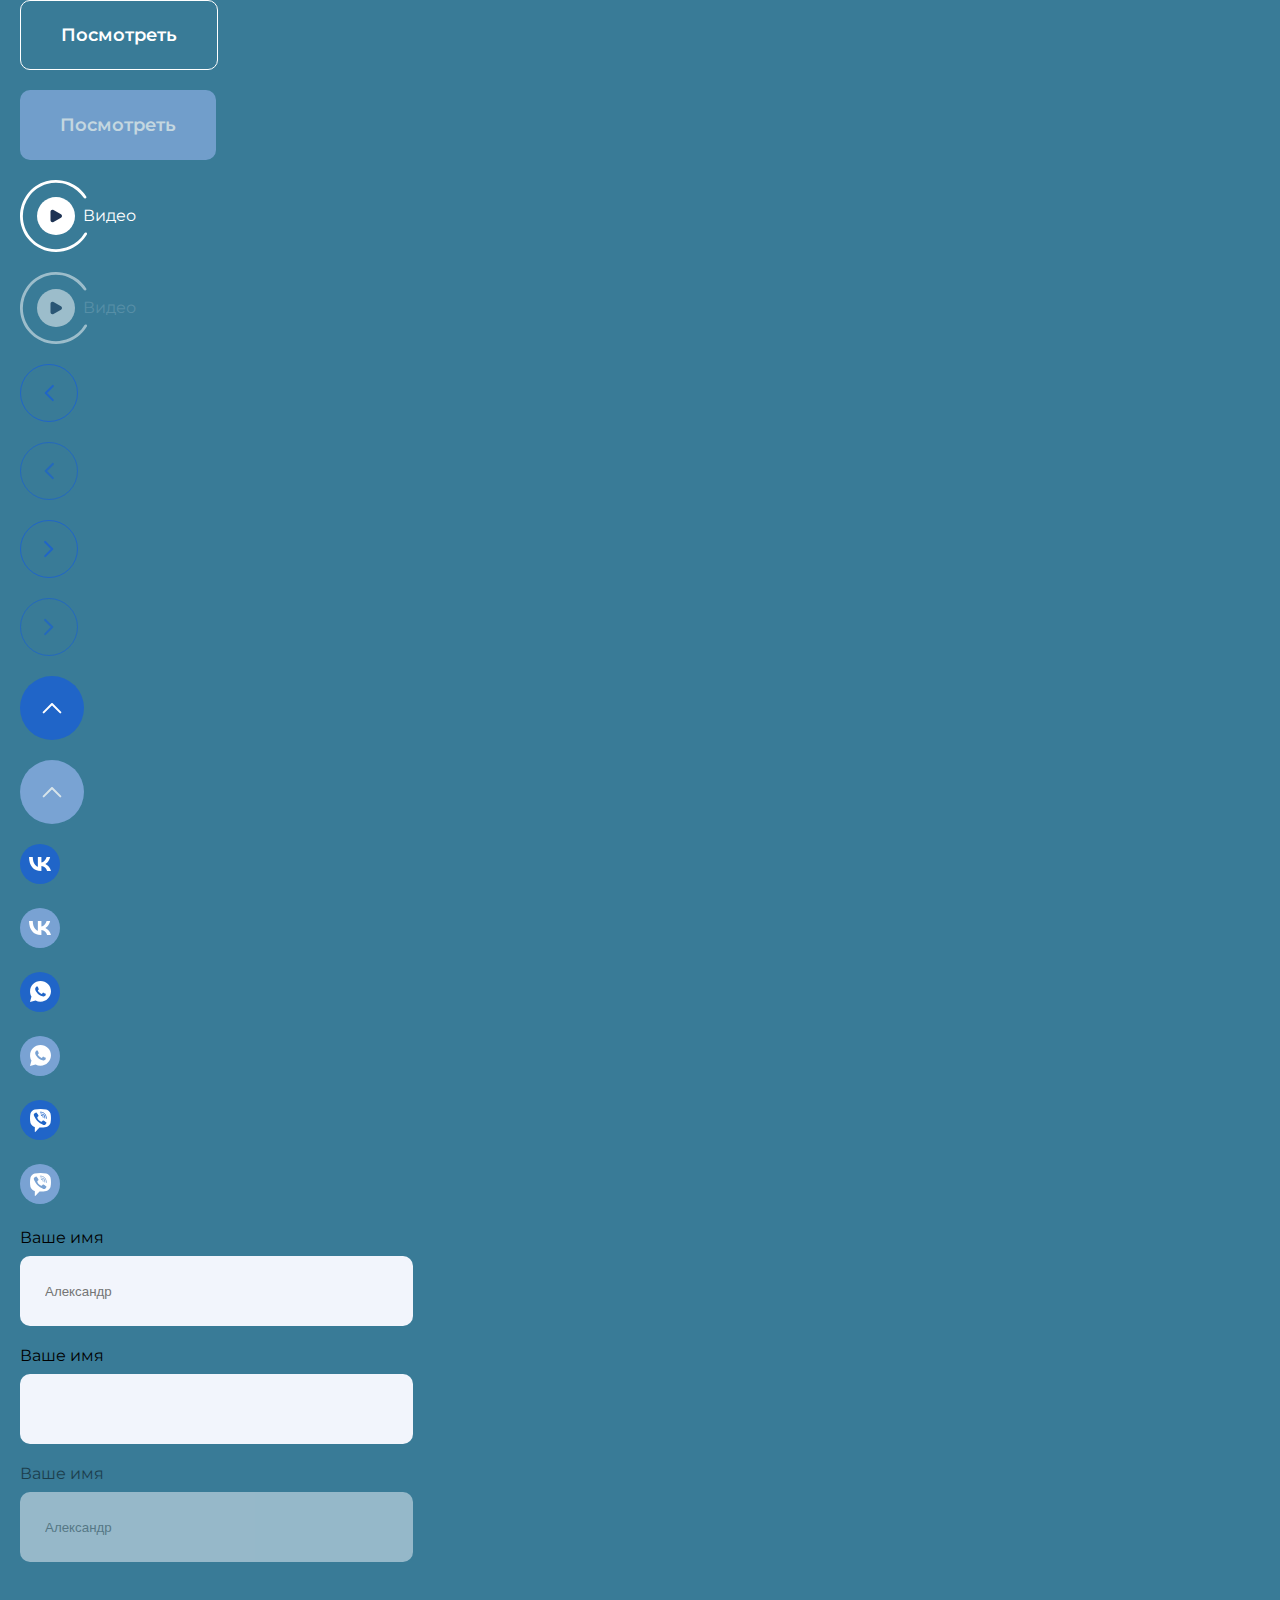
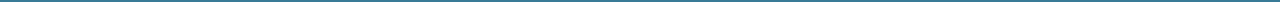
==== commit bb148ce2: "start project" ====
--- a/Ui-kit.html
+++ b/Ui-kit.html
@@ -99,6 +99,20 @@
             </div>
             <span class="text">Видео</span>                                                                                          
         </div>
+        <div class="btn-video inactive">
+            <div class="arch">
+                <svg width="68" height="72" viewBox="0 0 68 72" fill="none" xmlns="http://www.w3.org/2000/svg">
+                    <path d="M66.3334 52.5989C67.0223 52.9759 67.2776 53.8417 66.8737 54.5152C63.046 60.8981 57.3264 65.9487 50.4922 68.9542C43.2234 72.1507 35.1016 72.8544 27.3914 70.9556C19.6811 69.0567 12.815 64.662 7.8619 58.4555C2.90883 52.2489 0.146756 44.579 0.00568185 36.6396C-0.135392 28.7002 2.35245 20.9369 7.0819 14.5584C11.8114 8.17981 18.517 3.54389 26.155 1.37234C33.7929 -0.799217 41.9345 -0.384549 49.3123 2.55178C56.2489 5.31255 62.1444 10.1568 66.1964 16.3996C66.624 17.0584 66.3996 17.9327 65.7245 18.3339C65.0494 18.7352 64.1794 18.5112 63.7496 17.8539C60.0196 12.1497 54.6144 7.72297 48.2606 5.19419C41.4657 2.48983 33.9673 2.10792 26.9327 4.10792C19.8982 6.10792 13.7223 10.3776 9.36643 16.2523C5.01061 22.1269 2.71931 29.2769 2.84923 36.5891C2.97916 43.9012 5.52304 50.9653 10.0848 56.6815C14.6466 62.3977 20.9703 66.4453 28.0715 68.1941C35.1726 69.9429 42.6527 69.2948 49.3473 66.3508C55.6072 63.5979 60.8518 58.9819 64.3768 53.1488C64.7829 52.4766 65.6444 52.2219 66.3334 52.5989Z" fill="white"/>
+                </svg>
+                <div class="circle"></div>
+                <div class="play">
+                    <svg width="12" height="14" viewBox="0 0 12 14" fill="none" xmlns="http://www.w3.org/2000/svg">
+                        <path d="M11 5.26795C12.3333 6.03775 12.3333 7.96225 11 8.73205L3.5 13.0622C2.16666 13.832 0.499999 12.8697 0.499999 11.3301L0.5 2.66987C0.5 1.13027 2.16667 0.168021 3.5 0.937822L11 5.26795Z" fill="#1D3354"/>
+                    </svg>
+                </div>
+            </div>
+            <span class="text">Видео</span>                                                                                          
+        </div>
 
         <a href="#" class="slide-cont">
             <svg width="10" height="18" viewBox="0 0 10 18" fill="none" xmlns="http://www.w3.org/2000/svg">
--- a/css/style.css
+++ b/css/style.css
@@ -217,6 +217,14 @@
 .btn-video .text {
   margin-left: -5px;
 }
+.btn-video:hover .play svg path {
+  fill: #2065C8;
+}
+.btn-video.inactive {
+  opacity: 0.5;
+  pointer-events: none;
+  color: rgba(255, 255, 255, 0.3137254902);
+}
 
 .slide-cont {
   display: flex;
@@ -337,5 +345,12 @@
 }
 
 /* ==========  end UI-kit ============= */
+.wrapper {
+  height: 229px;
+}
+.wrapperimg {
+  display: block;
+  margin: auto;
+}
 
 /*# sourceMappingURL=style.css.map */
